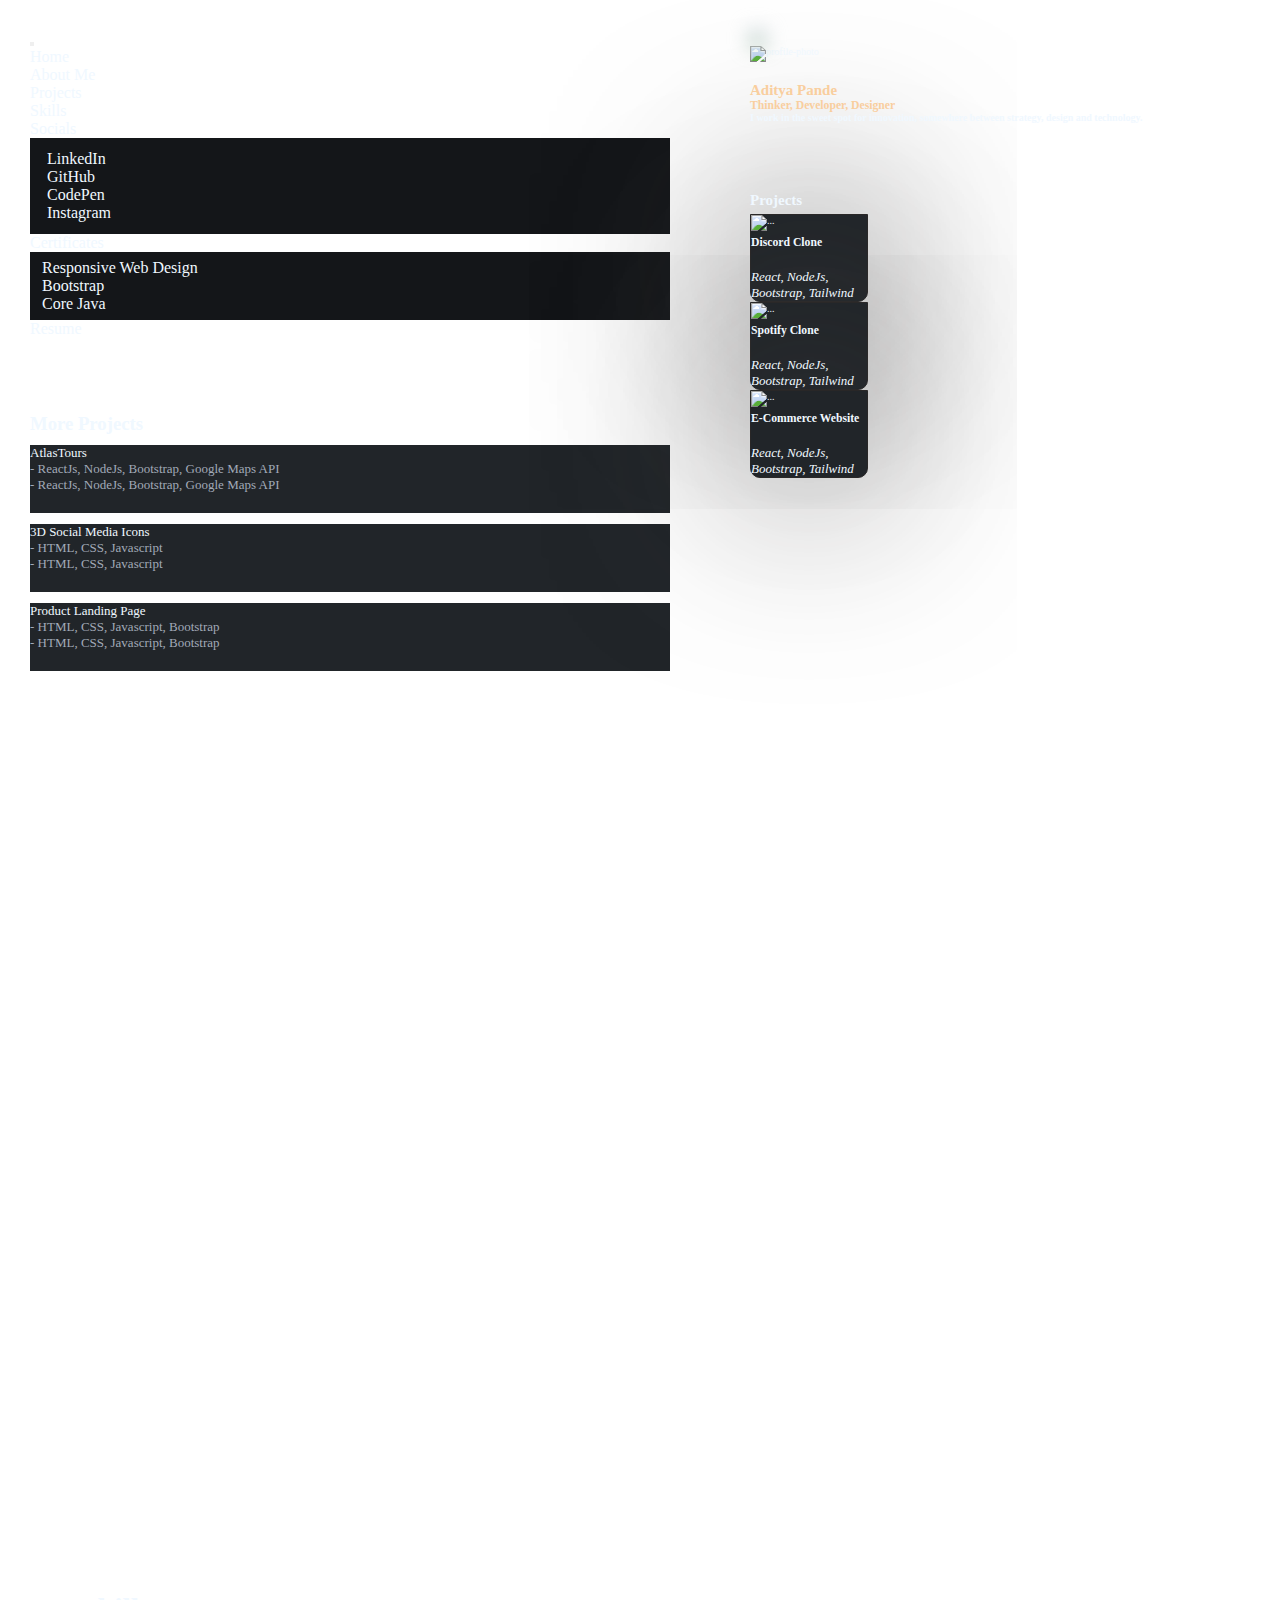
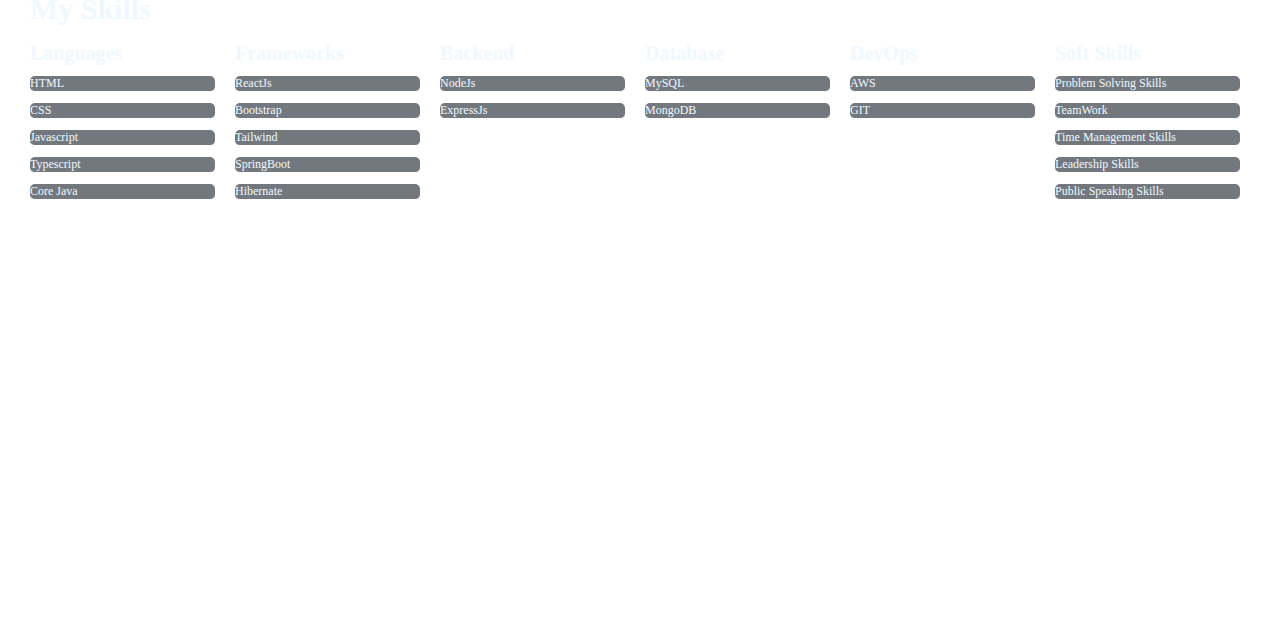
==== index.html @ 1786403a "Update index.html" ====
<!DOCTYPE html>
<html lang="en">

<head>
    <meta charset="UTF-8">
    <meta http-equiv="X-UA-Compatible" content="IE=edge">
    <meta name="viewport" content="width=device-width, initial-scale=1.0">
    <title>Portfolio</title>
    <link href="https://unpkg.com/aos@2.3.1/dist/aos.css" rel="stylesheet">
    <link rel="stylesheet" href="style.css">
    <link href="https://cdn.jsdelivr.net/npm/bootstrap@5.3.2/dist/css/bootstrap.min.css" rel="stylesheet" integrity="sha384-T3c6CoIi6uLrA9TneNEoa7RxnatzjcDSCmG1MXxSR1GAsXEV/Dwwykc2MPK8M2HN" crossorigin="anonymous">
</head>

<body class="bg-dark">

<div id="main">
    <div id="left-side">
        <!-- Navbar -->
        <div id="left_nav">
            <nav id="nav-a" class="navbar navbar-expand-lg">
                <div class="container-fluid">
                        <a class="navbar-brand" href="#"></a>
                        <button class="navbar-toggler" type="button" data-bs-toggle="collapse" data-bs-target="#navbarScroll" aria-controls="navbarScroll" aria-expanded="false" aria-label="Toggle navigation">
                         <span class="navbar-toggler-icon"></span>
                        </button>
                  <div class="collapse navbar-collapse" id="navbarScroll">
                    <ul class="navbar-nav me-auto my-2 my-lg-0 navbar-nav-scroll flex-column">
                      <li class="nav-item">
                        <a class="nav-link" href="#home">Home</a>
                      </li>
                      <li class="nav-item">
                        <a class="nav-link" href="#about">About Me</a>
                      </li>
                      <li class="nav-item">
                        <a class="nav-link" href="#projects">Projects</a>
                      </li>
                      <li class="nav-item">
                        <a class="nav-link" href="#skills">Skills</a>
                      </li>
                      <li class="nav-item dropdown">
                        <a class="nav-link dropdown-toggle" href="#" role="button" data-bs-toggle="dropdown" aria-expanded="false">
                          Socials
                        </a>
                        <ul id="social-drop" class="dropdown-menu">
                          <li><a class="dropdown-item" href="https://www.linkedin.com/in/aditya-pande-316b29217/" target="_blank">LinkedIn</a></li>
                          <li><a class="dropdown-item"  href="https://github.com/Aditya-Pande374" target="_blank">GitHub</a></li>
                          <li><a class="dropdown-item" href="https://codepen.io/Aqua-Marine-the-decoder" target="_blank">CodePen</a></li>
                          <li><a class="dropdown-item" href="https://www.instagram.com/adi_is_typing/" target="_blank">Instagram</a></li>
                        </ul>
                      </li>
                      
                      <li class="nav-item dropdown">
                        <a class="nav-link dropdown-toggle" href="#" role="button" data-bs-toggle="dropdown" aria-expanded="false">
                          Certificates
                        </a>
                        <ul id="cert-drop" class="dropdown-menu">
                          <li><a class="dropdown-item" href="https://www.freecodecamp.org/certification/AP_457/responsive-web-design" target="_blank">Responsive Web Design</a></li>
                          <li><a class="dropdown-item"  href="https://verify.mygreatlearning.com/JMJQQJYI" target="_blank">Bootstrap</a></li>
                          <li><a class="dropdown-item" href="https://verify.mygreatlearning.com/verify/XFFVHZIK" target="_blank">Core Java</a></li>
                        </ul>
                      </li>

                      <li class="nav-item">
                        <a class="nav-link" href="Resume.pdf" target="_blank">Resume</a>
                      </li>
                    </ul>
                  </div>
                </div>
              </nav>
        </div>

        <!-- Ongoing projects -->
        <div id="ongoing-pro">
            <h3>More Projects</h3>
            <ul style="margin-top: 10px;" class="list-group">
                <li class="list-group-item d-flex justify-content-between align-items-start">
                  <div class="ms-2 me-auto">
                    <a style="text-decoration: none;" href="https://github.com/Aditya-Pande374/AtlasTours" target="_blank">
                        <div class="fw-medium" >AtlasTours</div>
                        <div class="fw-lighter" style="color: #a2aab8;">- ReactJs, NodeJs, Bootstrap, Google Maps API</div>
                    </a>
                    <div class="fw-lighter" style="color: #a2aab8;">- ReactJs, NodeJs, Bootstrap, Google Maps API</div>
                  </div>
                </li>
                <li class="list-group-item d-flex justify-content-between align-items-start">
                  <div class="ms-2 me-auto">
                    <a style="text-decoration: none;" href="social-icons/social-icon.html" target="_blank">
                        <div class="fw-medium">3D Social Media Icons</div>
                        <div class="fw-lighter" style="color: #a2aab8;">- HTML, CSS, Javascript</div>
                    </a> 
                    <div class="fw-lighter" style="color: #a2aab8;">- HTML, CSS, Javascript</div> 
                  </div>
                </li>
                <li class="list-group-item d-flex justify-content-between align-items-start">
                  <div class="ms-2 me-auto">
                    <a style="text-decoration: none;" href="https://github.com/Aditya-Pande374/product_landing_page" target="_blank">
                        <div class="fw-medium">Product Landing Page</div>
                        <div class="fw-lighter" style="color: #a2aab8;">- HTML, CSS, Javascript, Bootstrap </div>
                    </a>
                    <div class="fw-lighter" style="color: #a2aab8;">- HTML, CSS, Javascript, Bootstrap </div>
                  </div>
                </li>
              </ul>
        </div>
    </div>

    <div id="right-side">
        <!-- Home -->
       <div id="home">
        <div id="carouselExampleCaptions" class="carousel slide">
            <div class="carousel-inner">
              <div id="cont-pro" class="carousel-item active">
                <img id="cover" src="images/cover.jpeg" class="d-block w-100" alt="...">
                <div id="content" class="carousel-caption d-none d-md-block">
                  <div id="profile">
                    <img id="profile-pic" class="rounded-circle" style="width: 15%; height: 15%;" src="./images/blank-profile-picture-973460_640.png" alt="profile-photo">
                  </div>
                  <h2  style="color: #f9ce9e;">Aditya Pande</h2>
                  <h3 style="color: #f9ce9e;" ><i style="color: #f9ce9e;" class="fa-solid fa-minus"></i> Thinker, Developer, Designer</h3>
                  <p>I work in the sweet spot for innovation, somewhere between strategy, design and technology.</p>
                </div>
              </div>
          </div>
        </div>
       </div>

       <!-- Projects -->
       <div id="projects">
           <div id="title">
               <h2>Projects</h2>
           </div> 
           <div id="project-list" class="row row-cols-1 row-cols-md-3 g-4">
               <div id="project-1" class="col">
                   <div class="card h-100">
                   <img src="images/discord-clone.jpg" class="card-img-top" alt="...">
                   <div class="card-body">
                       <h3 class="sos card-title"><a style="color: aliceblue; text-decoration: none;" href="https://github.com/Aditya-Pande374/Discord_Clone" target="_blank">Discord Clone</a></h3>                         
                   </div>
                   <div class="lbw card-footer">
                       <div>React, NodeJs, Bootstrap, Tailwind</div>
                   </div>
                   </div>
               </div>
               <div id="project-2" class="col">
                   <div class="card h-100">
                   <img src="images/spotify-clone.jpg" class="card-img-top" alt="...">
                   <div class="card-body">
                       <h3 class="sos card-title"><a style="color: aliceblue; text-decoration: none;" href="https://github.com/Aditya-Pande374/spotify_clone" target="_blank">Spotify Clone</a></h3>
                   </div>
                   <div class="lbw card-footer">
                       <div>React, NodeJs, Bootstrap, Tailwind</div>
                   </div>
                   </div>
               </div>
               <div id="project-3" class="col">
                   <div class="card h-100">
                   <img src="images/mike-petrucci-c9FQyqIECds-unsplash.jpg" class="card-img-top" alt="...">
                   <div class="card-body">
                       <h3 class="sos card-title">E-Commerce Website</h3>
                   </div>
                   <div class="lbw card-footer">
                       <div>React, NodeJs, Bootstrap, Tailwind</div>
                   </div>
                   </div>
               </div>
               <!-- <div id="project-4" class="col">
                   <div class="card h-100">
                   <img src="../stp_portfolio/images/atlasTours.jpg" class="card-img-top" alt="...">
                   <div class="card-body">
                       <h5 class="sos card-title">AtlasTours</h5>
                   </div>
                   <div class="lbw card-footer">
                       <small class="text-body-secondary">ReactJs, NodeJs, Bootstrap, Google Maps API</small>
                   </div>
                   </div>
               </div>
               <div id="project-5" class="col">
                   <div class="card h-100">
                   <img src="../stp_portfolio/images/alexander-shatov-mr4JG4SYOF8-unsplash.jpg" class="card-img-top" alt="...">
                   <div class="card-body">
                       <h5 class="sos card-title">3D Social Media Icons</h5>
                   </div>
                   <div class="lbw card-footer">
                       <small class="text-body-secondary">HTML, CSS, Javascript</small>
                   </div>
                   </div>
               </div>
               <div id="project-6" class="col">
                   <div class="card h-100">
                   <img src="../stp_portfolio/images/Sony-headphone.jpg" class="card-img-top" alt="...">
                   <div class="card-body">
                       <h5 class="sos card-title">Product-Landing Page</h5>
                   </div>
                   <div class="lbw card-footer">
                       <small class="text-body-secondary">HTML, CSS, Javascript, Bootstrap</small>
                   </div>
                   </div>
               </div> -->
               </div>
       </div>
    </div>
    
</div>

    <!-- About Me -->
    <section id="about" data-aos="fade-up" data-aos-duration="1000">
        <div class="top-left-border"></div>
        <header style="text-align: center;">
            <h3 style="font-size: 3rem; margin-bottom: 40px;">About Me</h3>
        </header>
        <div id="main">
            <!-- <div id="about-text">
                <h2>About Me</h2>
                <h5><i class="fa-solid fa-minus"></i> Thinker, Developer, Designer</h5>

                <p>I'am a frontend Developer. I can provide clean code and visually appealing designs.</p>

                <button type="button"><a href="#contact-me">Let's Talk!</a></button>
            </div> -->

            <div id="more-about">
                <div id="me" data-aos="fade-right" data-aos-duration="1000">
                    <h4><i class="fa-solid fa-minus"></i> Myself</h4>
                    <p>Hello! I'am <span>Aditya Pande</span> a self-taught <span>Frontend Developer</span>. I love the web and constantly devote my time in <span>learning about new technologies.</span>
                    <button style="border:none ;margin-top: 20px; padding: 10px; padding-left: 0; background-color: #212529;" type="button"><a style="text-decoration: none; color: aliceblue;" href="#contact-me">Let's Talk!</a></button>
                    </p>
                    
                </div>
                <div id="cert" data-aos="fade-right" data-aos-duration="1000">
                    <h4><i class="fa-solid fa-minus"></i> Certificates</h4>
                    <div>
                        <p>Here are my <span>certificates</span> which I've recieved after successfully completing some <span>independent courses.</span></p>
                        <ul>
                            <li><a href="https://www.freecodecamp.org/certification/AP_457/responsive-web-design" target="_blank">Responsive Web Design</a></li>
                            <li><a href="https://verify.mygreatlearning.com/verify/XFFVHZIK" target="_blank">OOPS in Java</a></li>
                            <li><a href="https://verify.mygreatlearning.com/JMJQQJYI" target="_blank">Bootstrap</a></li>
                            <li><a href="https://verify.mygreatlearning.com/verify/XFFVHZIK" target="_blank">Java</a></li>
                        </ul>
                    </div>
                </div>
            </div>
        </div>
        <div class="bottom-right-border"></div>
    </section>

    <!-- Skills -->
    <div id="skills">
        <!-- 
            Frontend:-
            1. Html
            2. Css
            3. Javascript
            4. Typescript
            5. React
            5. Bootstrap
            6. Tailwind

            Backend:-
            1. NodeJs
            2. ExpressJs

            Database:-
            1. MySQL
            2. MongoDb

            DevOps:-
            1. Git
            2. AWS
         -->
         <div id="tech-stack">
            <h2 style="font-size: 3rem;">My Skills</h2>
         <div id="skills-list">
            <div id="skill-1">
                <h5 class="caption">Languages</h5>
                <ul class="sl list-group list-group-flush">
                    <li class="list-group-item">HTML</li>
                    <li class="list-group-item">CSS</li>
                    <li class="list-group-item">Javascript</li>
                    <li class="list-group-item">Typescript</li>
                    <li class="list-group-item">Core Java</li>
                </ul>
            </div>
            <div id="skill-2">
                <h5 class="caption">Frameworks</h5>
                <ul class="sl list-group list-group-flush">
                    <li class="list-group-item">ReactJs</li>
                    <li class="list-group-item">Bootstrap</li>
                    <li class="list-group-item">Tailwind</li>
                    <li class="list-group-item">SpringBoot</li>
                    <li class="list-group-item">Hibernate</li>
                </ul>
            </div>
            <div id="skill-3">
                <h5 class="caption">Backend</h5>
                <ul class="sl list-group list-group-flush">
                    <li class="list-group-item">NodeJs</li>
                    <li class="list-group-item">ExpressJs</li>
                </ul>
            </div>
            <div id="skill-4">
                <h5 class="caption">Database</h5>
                <ul class="sl list-group list-group-flush">
                    <li class="list-group-item">MySQL</li>
                    <li class="list-group-item">MongoDB</li>
                </ul>
            </div>
            <div id="skill-5">
                <h5 class="caption">DevOps</h5>
                <ul class="sl list-group list-group-flush">
                    <li class="list-group-item">AWS</li>
                    <li class="list-group-item">GIT</li>
                </ul>
            </div>
            <div id="skill-6 soft-skills">
                   <h5 class="caption">Soft Skills</h5>
                   <ul class="sl list-group list-group-flush">
                       <li class="list-group-item">Problem Solving Skills</li>
                       <li class="list-group-item">TeamWork</li>
                       <li class="list-group-item">Time Management Skills</li>
                       <li class="list-group-item">Leadership Skills</li>
                       <li class="list-group-item">Public Speaking Skills</li>
                   </ul>
            </div>
            </div>
       </div>
    </div>
    
    <!-- Contact Me -->

    <div id="contact-me" data-aos="fade-up">
        <p>Connect With Me</p>
        <ul>
        <span><p style="font-size: 2rem; font-weight: 500;">Feel free to connect with me on:</p></span>
        <span>
            <li><a href="https://github.com/Aditya-Pande374" target="_blank"><i class="fa-brands fa-github"></i></a></li>
            <li><a href="https://codepen.io/your-work/" target="_blank"><i class="fa-brands fa-codepen"></i></a></li>
            <li><a href="https://www.linkedin.com/in/aditya-pande-316b29217?lipi=urn%3Ali%3Apage%3Ad_flagship3_profile_view_base_contact_details%3B9AGkzf7ISJOu3DP79dLJTA%3D%3D" target="_blank"><i class="fa-brands fa-linkedin"></i></a></li>
        </span>
        </ul>
        <br>
        <!-- <p style="font-size: 1.5rem; font-weight: 500;"> I love connecting with like-minded individuals who share a similar enthusiasm as mine. Let's build a network of collaboration and inspiration.</p> -->
        <p style="font-size: 2rem; font-weight: 500;">I'm always open to engaging in conversations, discussing new ideas, and exploring opportunities for collaboration. Let's connect and make something great together!</p>
    </div>
    
    <script src="https://kit.fontawesome.com/1ded41a042.js" crossorigin="anonymous"></script>
    <script src="https://kit.fontawesome.com/1ded41a042.js" crossorigin="anonymous"></script>
    <script src="https://unpkg.com/aos@2.3.1/dist/aos.js"></script>
    <script>
        AOS.init();
    </script>
    <script src="https://cdn.jsdelivr.net/npm/bootstrap@5.3.2/dist/js/bootstrap.bundle.min.js" integrity="sha384-C6RzsynM9kWDrMNeT87bh95OGNyZPhcTNXj1NW7RuBCsyN/o0jlpcV8Qyq46cDfL" crossorigin="anonymous"></script>
</body>
</html>
---- style.css ----
:root {
    --main-margin-top: 75px;
  }

* {
    /* box-sizing: border-box; */
    margin: 0;
    color: aliceblue;
    padding: 0;
    text-decoration: none;
    list-style: none;
}

html {
    scroll-behavior: smooth;
    font-size: 62.5%;
}

body {
    /* background-color: #14131A; */
    /* border: 2px solid red; */
    width: 100vw;
    overflow-x: hidden;
    padding-top: 30px;
}

/* Main */
#main{
    display: flex;
    /* padding: 0 10px; */
    /* justify-content: space-between; */
}

#left-side{
    /* background-color: #282632; */
    width: 50%;
    margin-right: 40px;
    /* padding-top: 40px; */
    padding-left: 30px;
    padding-right: 40px;
}

#right-side{
    padding-right: 30px;
}

/* NavBar */
#nav-a{
    
    font-size: medium;
    width: 100%;
    text-align: left;
}

#cert-drop{
    font-size: medium;
    padding: 7px;
    background-color: #141619;
}
#cert-drop a{
    color: aliceblue;
    margin: 5px;
}
#cert-drop a:hover{
    background-color: #282632;
    color: aliceblue;
}

#social-drop{
    font-size: medium;
    padding: 12px;
    background-color: #141619;
}
#social-drop a{
    padding: 5px;
    color: aliceblue;
}
#social-drop a:hover{
    background-color: #282632;
    color: aliceblue;
}

#nav-a a{
    color: aliceblue;
    transition: all 200ms ease-in-out;
}

#nav-a a:hover{
    color: aliceblue;
    scale: 1.1;
}

#ongoing-pro{
    width: 100%;
    /* border: 2px solid red; */
    font-size: medium;
    margin-top: var(--main-margin-top);
}

#ongoing-pro ul{
    /* background-color: #212529; */
    /* background-color: #282632; */
    border-radius: 0;
    /* border: 2px solid red; */
}

#ongoing-pro ul li{
    /* background-color: #282632; */
    background-color: #212529;
    font-size: small;
    margin-top: 10px;
    margin-bottom: 10px;
    padding-bottom: 20px;
    border: none;
    border-bottom: 1px solid white;
    color: aliceblue;
    /* border: 2px solid red; */
}

#ongoing-pro ul li:hover{
    border-bottom: 2px solid white;
}

/* Home */
#profile-pic{
    margin-bottom: 20px;
    transition: all 0.5s ease-in-out;
}

#profile-pic:hover{
    scale: 1.1;
}
#cover{
    filter: blur(10px);
}

#content h5, #content h6{
    font-weight: 700;
    color: #efcea9;
}

#content p{
    font-weight: 600;
}


/* About-Me */

#about {
    width: 100%;
    min-height: 800px;
    /* border: 2px solid red; */
    /* background-color: #101929; */
    margin: 100px 0;
    margin-bottom: 0;
    padding: 0 30px;    
    overflow: hidden;
}

#more-about {
    margin-top: 10px;
    padding: 0 40px;
    display: flex;
    gap: 10%;
}

#me,
#cert {
    padding: 20px;
    width: 50%;
}

#more-about h4 {
    font-size: 2.2rem;
}

#more-about p,
#cert ul {
    color: rgb(184, 178, 178);
    font-size: 2rem;
}

#me {
    display: flex;
    gap: 3rem;
}

#more-about p span {
    color: ghostwhite;
}

#me p {
    word-spacing: 4px;
}

#cert {
    display: flex;
    gap: 3rem;
}

#me h4,
#cert h4 {
    white-space: nowrap;
}

#cert ul {
    margin-top: 50px;
    padding-left: 0;
    margin-left: 0;
}

#cert li {
    margin-bottom: 6px;
}

#cert li a {
    padding-left: 0;
    margin-left: 0;
    transition: .4s;
    font-size: 1.8rem;
    color: aliceblue;
}

#cert a:hover {
    color: rgb(254, 145, 145);
}

.top-left-border {
    width: 100px;
    border-top: 10px solid aliceblue;
    border-left: 10px solid aliceblue;
    height: 100px;
}

.bottom-right-border {
    width: 100px;
    height: 100px;
    border-bottom: 10px solid aliceblue;
    border-right: 10px solid aliceblue;
    position: absolute;
    right: 30px;
    top: 600px;
    /* bottom: 0; */
}



/* projects */
#projects{
    margin-top: 69px;
}

#project-list{
    margin-top: 5px;
}

#project-list .col{
    /* border: 2px solid red; */
    transition: all 500ms ease-in-out;
    width: 30%;
}

#project-list .col:hover{
    scale: 1.04;
    margin: 15px;
}

#project-list .card-body{
    background-color: #212529;
}

#project-list .sos{
    color: aliceblue;
    margin-top: 5px;
    margin-bottom: 20px;
    font-weight: 600;
}

#project-list .card{
    border: 1px solid rgb(41, 39, 39);
    border-radius: 0px 0px 10px 10px;
    box-shadow: 0px 0px 200px rgb(67, 66, 66);
    background-color: #212529;
}
#project-list .lbw{
    background-color: #212529;
    font-style: italic;
    font-size: 1.3rem;
    border-radius: 0px 0px 10px 10px;
}

/* Skills */
#skills{
    margin-top: 10px;
    margin-bottom: 50px;
    padding-left: 30px;
    padding-right: 10px;
}



#skills-list{
    margin-top: 10px;
    padding-right: 10px;
    display: flex;
}

.caption{
    margin-top: 6px;
    margin-bottom: 11px;
    font-size: 2rem;
}

#skills-list div{
    width: 35%;
}

#skills-list .sl, #soft-skills .sl{
    margin-top: 10px;
    margin-right: 20px;
    border-radius: 10px;
}

#skills-list .sl li, #soft-skills .sl li{
    color: aliceblue;
    background-color: #73787F;
    text-align: left;
    border: none;
    border-bottom: 1px solid white;
    border-radius: 5px;
    font-size: larger;
    margin-bottom: 11px;
}

#skills-list .sl li:hover, #soft-skills .sl li:hover{
    color: aliceblue;
    border-bottom: 2px solid white;
}

#ss-resume{
    margin-top: 35px;
}


/* Contact Section */

#contact-me {
    width: 100%;
    padding: 30px;
    /* background-color: #191919; */
    text-align: left;
    font-size: 2rem;
}

#contact-me p {
    font-size: 3rem;
    font-weight: bold;
    margin-bottom: 25px;
}

#contact-me ul {
    display: flex;
    padding-left: 0;
    /* justify-content: center; */
    gap: 1rem;
}

#contact-me ul span li a i:hover{
    color: rgb(254, 145, 145);
}

@media screen and (max-width:900px) {

    body {
        padding: 20px;
    }
    #home{
        display: none;
    }

    .container {
        display: flex;
        flex-direction: column;
        row-gap: 3rem;
    }
    
    .top-left-border, .bottom-right-border{
        display: none;
    }

    #about{
        margin-top: 100px;
        margin-bottom: 100px;
        font-size: medium;
    }

    #more-about {
        display: flex;
        flex-direction: column;
        /* justify-content: center;
        align-items: center; */
    }
    #more-about h4,
    #more-about p {
        font-size: 2rem;
    }
    #me,
    #cert {
        display: flex;
        flex-direction: column;
    }
    .box {
        display: flex;
        flex-direction: column;
    }
}


/* Default styles for larger screens */

/* Add styles here for larger screens */

@media (max-width: 991.98px) {
    /* Styles for medium-sized screens (e.g., tablets) */
  
    #main {
      flex-direction: column-reverse;
    }
  
    #left-side {
      width: 100%;
      margin-right: 0;
      padding-left: 20px;
      padding-right: 20px;
    }
  
    #right-side {
      padding-right: 20px;
    }
  
    #ongoing-pro {
      margin-top: 20px;
    }
  }
  
  @media (max-width: 767.98px) {
    /* Styles for smaller screens (e.g., phones) */
  
    #left-side {
      padding-left: 10px;
      padding-right: 10px;
    }
  
    #right-side {
      padding-right: 10px;
    }
  
    #nav-a {
      font-size: small;
    }
  
    #ongoing-pro h3 {
      font-size: medium;
    }
  
    #project-list .col {
      width: 100%;
      margin-bottom: 20px;
    }
  
    #project-list .lbw {
      font-size: 1rem;
    }
    
    #skills-list{
        display: flex;
        flex-wrap: wrap;
    }

    #skills-list div {
      width: 100%;
    }
  
    #ss-resume {
      margin-top: 20px;
    }
  }
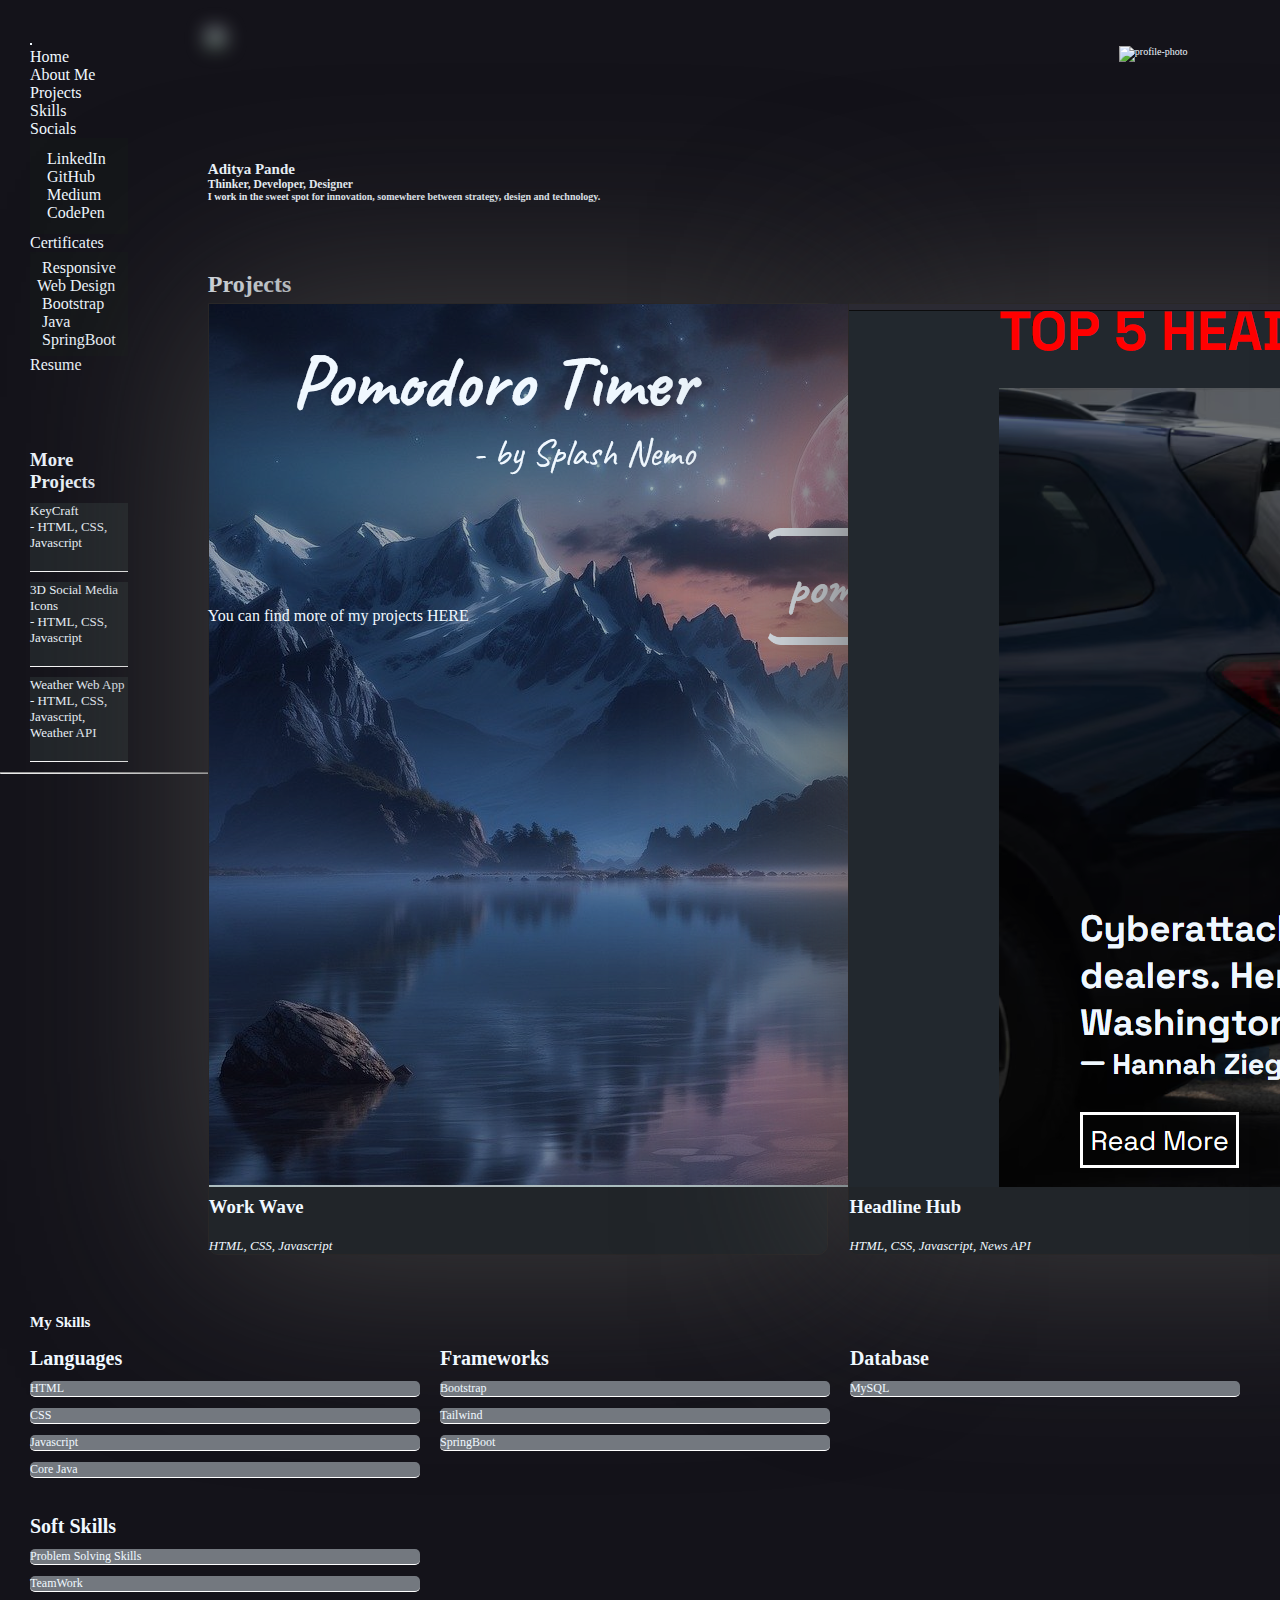
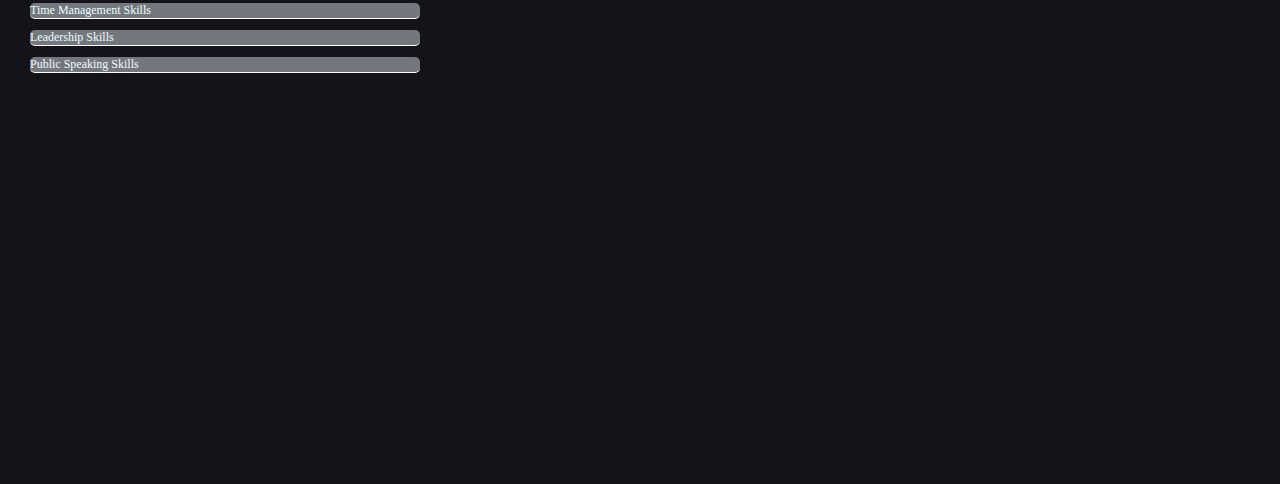
==== commit 118f957f: "Updated an dModified everything" ====
--- a/index.html
+++ b/index.html
@@ -8,346 +8,332 @@
     <title>Portfolio</title>
     <link href="https://unpkg.com/aos@2.3.1/dist/aos.css" rel="stylesheet">
     <link rel="stylesheet" href="style.css">
-    <link href="https://cdn.jsdelivr.net/npm/bootstrap@5.3.2/dist/css/bootstrap.min.css" rel="stylesheet" integrity="sha384-T3c6CoIi6uLrA9TneNEoa7RxnatzjcDSCmG1MXxSR1GAsXEV/Dwwykc2MPK8M2HN" crossorigin="anonymous">
+    <link href="https://cdn.jsdelivr.net/npm/bootstrap@5.3.2/dist/css/bootstrap.min.css" rel="stylesheet"
+        integrity="sha384-T3c6CoIi6uLrA9TneNEoa7RxnatzjcDSCmG1MXxSR1GAsXEV/Dwwykc2MPK8M2HN" crossorigin="anonymous">
 </head>
 
 <body class="bg-dark">
 
-<div id="main">
-    <div id="left-side">
-        <!-- Navbar -->
-        <div id="left_nav">
-            <nav id="nav-a" class="navbar navbar-expand-lg">
-                <div class="container-fluid">
+    <div id="main">
+        <div id="left-side">
+            <!-- Navbar -->
+            <div id="left_nav">
+                <nav id="nav-a" class="navbar navbar-expand-lg">
+                    <div class="container-fluid">
                         <a class="navbar-brand" href="#"></a>
-                        <button class="navbar-toggler" type="button" data-bs-toggle="collapse" data-bs-target="#navbarScroll" aria-controls="navbarScroll" aria-expanded="false" aria-label="Toggle navigation">
-                         <span class="navbar-toggler-icon"></span>
+                        <button class="navbar-toggler" type="button" data-bs-toggle="collapse" data-bs-target="#navbarScroll" aria-controls="navbarScroll" aria-expanded="true" aria-label="Toggle navigation">
+                            <span class="navbar-toggler-icon"></span>
                         </button>
-                  <div class="collapse navbar-collapse" id="navbarScroll">
-                    <ul class="navbar-nav me-auto my-2 my-lg-0 navbar-nav-scroll flex-column">
-                      <li class="nav-item">
-                        <a class="nav-link" href="#home">Home</a>
-                      </li>
-                      <li class="nav-item">
-                        <a class="nav-link" href="#about">About Me</a>
-                      </li>
-                      <li class="nav-item">
-                        <a class="nav-link" href="#projects">Projects</a>
-                      </li>
-                      <li class="nav-item">
-                        <a class="nav-link" href="#skills">Skills</a>
-                      </li>
-                      <li class="nav-item dropdown">
-                        <a class="nav-link dropdown-toggle" href="#" role="button" data-bs-toggle="dropdown" aria-expanded="false">
-                          Socials
-                        </a>
-                        <ul id="social-drop" class="dropdown-menu">
-                          <li><a class="dropdown-item" href="https://www.linkedin.com/in/aditya-pande-316b29217/" target="_blank">LinkedIn</a></li>
-                          <li><a class="dropdown-item"  href="https://github.com/Aditya-Pande374" target="_blank">GitHub</a></li>
-                          <li><a class="dropdown-item" href="https://codepen.io/Aqua-Marine-the-decoder" target="_blank">CodePen</a></li>
-                          <li><a class="dropdown-item" href="https://www.instagram.com/adi_is_typing/" target="_blank">Instagram</a></li>
-                        </ul>
-                      </li>
-                      
-                      <li class="nav-item dropdown">
-                        <a class="nav-link dropdown-toggle" href="#" role="button" data-bs-toggle="dropdown" aria-expanded="false">
-                          Certificates
-                        </a>
-                        <ul id="cert-drop" class="dropdown-menu">
-                          <li><a class="dropdown-item" href="https://www.freecodecamp.org/certification/AP_457/responsive-web-design" target="_blank">Responsive Web Design</a></li>
-                          <li><a class="dropdown-item"  href="https://verify.mygreatlearning.com/JMJQQJYI" target="_blank">Bootstrap</a></li>
-                          <li><a class="dropdown-item" href="https://verify.mygreatlearning.com/verify/XFFVHZIK" target="_blank">Core Java</a></li>
-                        </ul>
-                      </li>
-
-                      <li class="nav-item">
-                        <a class="nav-link" href="Resume.pdf" target="_blank">Resume</a>
-                      </li>
-                    </ul>
-                  </div>
-                </div>
-              </nav>
-        </div>
-
-        <!-- Ongoing projects -->
-        <div id="ongoing-pro">
-            <h3>More Projects</h3>
-            <ul style="margin-top: 10px;" class="list-group">
-                <li class="list-group-item d-flex justify-content-between align-items-start">
-                  <div class="ms-2 me-auto">
-                    <a style="text-decoration: none;" href="https://github.com/Aditya-Pande374/AtlasTours" target="_blank">
-                        <div class="fw-medium" >AtlasTours</div>
-                        <div class="fw-lighter" style="color: #a2aab8;">- ReactJs, NodeJs, Bootstrap, Google Maps API</div>
-                    </a>
-                    <div class="fw-lighter" style="color: #a2aab8;">- ReactJs, NodeJs, Bootstrap, Google Maps API</div>
-                  </div>
-                </li>
-                <li class="list-group-item d-flex justify-content-between align-items-start">
-                  <div class="ms-2 me-auto">
-                    <a style="text-decoration: none;" href="social-icons/social-icon.html" target="_blank">
-                        <div class="fw-medium">3D Social Media Icons</div>
-                        <div class="fw-lighter" style="color: #a2aab8;">- HTML, CSS, Javascript</div>
-                    </a> 
-                    <div class="fw-lighter" style="color: #a2aab8;">- HTML, CSS, Javascript</div> 
-                  </div>
-                </li>
-                <li class="list-group-item d-flex justify-content-between align-items-start">
-                  <div class="ms-2 me-auto">
-                    <a style="text-decoration: none;" href="https://github.com/Aditya-Pande374/product_landing_page" target="_blank">
-                        <div class="fw-medium">Product Landing Page</div>
-                        <div class="fw-lighter" style="color: #a2aab8;">- HTML, CSS, Javascript, Bootstrap </div>
-                    </a>
-                    <div class="fw-lighter" style="color: #a2aab8;">- HTML, CSS, Javascript, Bootstrap </div>
-                  </div>
-                </li>
-              </ul>
-        </div>
+                        <div class="collapse navbar-collapse" id="navbarScroll">
+                            <ul class="navbar-nav me-auto my-2 my-lg-0 navbar-nav-scroll flex-column">
+                                <li class="nav-item">
+                                    <a class="nav-link" href="#home">Home</a>
+                                </li>
+                                <li class="nav-item">
+                                    <a class="nav-link" href="#about">About Me</a>
+                                </li>
+                                <li class="nav-item">
+                                    <a class="nav-link" href="#projects">Projects</a>
+                                </li>
+                                <li class="nav-item">
+                                    <a class="nav-link" href="#skills">Skills</a>
+                                </li>
+                                <li class="nav-item dropdown">
+                                    <a class="nav-link dropdown-toggle" href="#" role="button" data-bs-toggle="dropdown"
+                                        aria-expanded="false">
+                                        Socials
+                                    </a>
+                                    <ul id="social-drop" class="dropdown-menu">
+                                        <li><a class="dropdown-item"
+                                                href="https://www.linkedin.com/in/aditya-pande-316b29217/"
+                                                target="_blank">LinkedIn</a></li>
+                                        <li><a class="dropdown-item" href="https://github.com/Splash-Nemo"
+                                                target="_blank">GitHub</a></li>
+                                        <li><a class="dropdown-item" href="https://medium.com/@ap457writes"
+                                                target="_blank">Medium</a></li>
+                                        <li><a class="dropdown-item" href="https://codepen.io/Aqua-Marine-the-decoder"
+                                                target="_blank">CodePen</a></li>
+                                    </ul>
+                                </li>
+
+                                <li class="nav-item dropdown">
+                                    <a class="nav-link dropdown-toggle" href="#" role="button" data-bs-toggle="dropdown"
+                                        aria-expanded="false">
+                                        Certificates
+                                    </a>
+                                    <ul id="cert-drop" class="dropdown-menu">
+                                        <li><a class="dropdown-item"
+                                                href="https://www.freecodecamp.org/certification/AP_457/responsive-web-design"
+                                                target="_blank">Responsive Web Design</a></li>
+                                        <li><a class="dropdown-item" href="https://verify.mygreatlearning.com/JMJQQJYI"
+                                                target="_blank">Bootstrap</a></li>
+                                        <li><a class="dropdown-item"
+                                                href="https://drive.google.com/file/d/1HIvAJNhMYmhRm65611eLgIgfFGWFX-PO/view?pli=1"
+                                                target="_blank">Java</a></li>
+                                        <li><a class="dropdown-item"
+                                                href="https://drive.google.com/file/d/1M6LehtuZIXJDGujMT8gv1s8jzr4tPUEA/view"
+                                                target="_blank">SpringBoot</a></li>
+                                    </ul>
+                                </li>
+
+                                <li class="nav-item">
+                                    <a class="nav-link" href="./Resume__updated-2.pdf" target="_blank">Resume</a>
+                                </li>
+                            </ul>
+                        </div>
+                    </div>
+                </nav>
+            </div>
+
+            <!-- Ongoing projects -->
+            <div id="ongoing-pro">
+                <h3>More Projects</h3>
+                <ul class="list-group">
+                    <li class="list-group-item d-flex justify-content-between align-items-start">
+                        <div class="ms-2 me-auto">
+                            <a href="https://splash-nemo.github.io/online-piano/"
+                                target="_blank">
+                                <div class="fw-medium">KeyCraft</div>
+                            </a>
+                            <div class="fw-lighter">- HTML, CSS,
+                                Javascript</div>
+                        </div>
+                    </li>
+                    <li class="list-group-item d-flex justify-content-between align-items-start">
+                        <div class="ms-2 me-auto">
+                            <a href="social-icons/social-icons.html" target="_blank">
+                                <div class="fw-medium">3D Social Media Icons</div>
+                            </a>
+                            <div class="fw-lighter">- HTML, CSS, Javascript</div>
+                        </div>
+                    </li>
+                    <li class="list-group-item d-flex justify-content-between align-items-start">
+                        <div class="ms-2 me-auto">
+                            <a href="https://splash-nemo.github.io/Weather-App/"
+                                target="_blank">
+                                <div class="fw-medium">Weather Web App</div>
+                            </a>
+                            <div class="fw-lighter">- HTML, CSS, Javascript, Weather API</div>
+                        </div>
+                    </li>
+                </ul>
+            </div>
+        </div>
+
+        <div id="right-side">
+            <!-- Home -->
+            <div id="home">
+                <div id="carouselExampleCaptions" class="carousel slide">
+                    <div class="carousel-inner">
+                        <div id="cont-pro" class="carousel-item active">
+                            <img id="cover" src="images/cover.jpeg" class="d-block w-100" alt="...">
+                            <div id="content" class="carousel-caption d-none d-md-block">
+                                <div id="profile">
+                                    <img id="profile-pic" class="rounded-circle"
+                                        src="./images/blank-profile-picture-973460_640.png" alt="profile-photo">
+                                </div>
+                                <h2>Aditya Pande</h2>
+                                <h3><i class="fa-solid fa-minus"></i>
+                                    Thinker, Developer, Designer</h3>
+                                <p>I work in the sweet spot for innovation, somewhere between strategy, design and
+                                    technology.</p>
+                            </div>
+                        </div>
+                    </div>
+                </div>
+            </div>
+
+            <!-- Projects -->
+            <div id="projects">
+                <div id="title">
+                    <h2>Projects</h2>
+                </div>
+                <div id="project-list" class="row row-cols-1 row-cols-md-3 g-4">
+
+                    <div id="project-1" class="col">
+                        <div class="card h-100">
+                            <img src="./Projects-ss/pomo-img.png" class="card-img-top h-100" alt="...">
+                            <div class="card-body">
+                                <h3 class="sos card-title"><a
+                                        href="https://splash-nemo.github.io/pomodoro-timer/" target="_blank">Work
+                                        Wave</a></h3>
+                            </div>
+                            <div class="lbw card-footer">
+                                <div>HTML, CSS, Javascript</div>
+                            </div>
+                        </div>
+                    </div>
+                    <div id="project-2" class="col">
+                        <div class="card h-100">
+                            <img src="./Projects-ss/Headline-Hub.png" class="card-img-top h-100" alt="...">
+                            <div class="card-body">
+                                <h3 class="sos card-title"><a
+                                        href="https://github.com/Splash-Nemo/news-app" target="_blank">Headline Hub</a>
+                                </h3>
+                            </div>
+                            <div class="lbw card-footer">
+                                <div>HTML, CSS, Javascript, News API</div>
+                            </div>
+                        </div>
+                    </div>
+                    <div id="project-3" class="col">
+                        <div class="card h-100">
+                            <img src="./Projects-ss/Sturdy-doodle.png" class="card-img-top h-100" alt="...">
+                            <div class="card-body">
+                                <h3 class="sos card-title"><a
+                                        href="https://github.com/Splash-Nemo/sturdy-doodle" target="_blank">Sturdy
+                                        Doodle</a></h3>
+                            </div>
+                            <div class="lbw card-footer">
+                                <div>HTML, HTML - Canvas, CSS, Javascript</div>
+                            </div>
+                        </div>
+                    </div>
+
+                </div>
+
+                <div class="text">You can find more of my projects <a
+                        href="https://github.com/Splash-Nemo?tab=repositories" target="_blank"
+                        >HERE</a></div>
+            </div>
+        </div>
+
     </div>
 
-    <div id="right-side">
-        <!-- Home -->
-       <div id="home">
-        <div id="carouselExampleCaptions" class="carousel slide">
-            <div class="carousel-inner">
-              <div id="cont-pro" class="carousel-item active">
-                <img id="cover" src="images/cover.jpeg" class="d-block w-100" alt="...">
-                <div id="content" class="carousel-caption d-none d-md-block">
-                  <div id="profile">
-                    <img id="profile-pic" class="rounded-circle" style="width: 15%; height: 15%;" src="./images/blank-profile-picture-973460_640.png" alt="profile-photo">
-                  </div>
-                  <h2  style="color: #f9ce9e;">Aditya Pande</h2>
-                  <h3 style="color: #f9ce9e;" ><i style="color: #f9ce9e;" class="fa-solid fa-minus"></i> Thinker, Developer, Designer</h3>
-                  <p>I work in the sweet spot for innovation, somewhere between strategy, design and technology.</p>
-                </div>
-              </div>
-          </div>
-        </div>
-       </div>
-
-       <!-- Projects -->
-       <div id="projects">
-           <div id="title">
-               <h2>Projects</h2>
-           </div> 
-           <div id="project-list" class="row row-cols-1 row-cols-md-3 g-4">
-               <div id="project-1" class="col">
-                   <div class="card h-100">
-                   <img src="images/discord-clone.jpg" class="card-img-top" alt="...">
-                   <div class="card-body">
-                       <h3 class="sos card-title"><a style="color: aliceblue; text-decoration: none;" href="https://github.com/Aditya-Pande374/Discord_Clone" target="_blank">Discord Clone</a></h3>                         
-                   </div>
-                   <div class="lbw card-footer">
-                       <div>React, NodeJs, Bootstrap, Tailwind</div>
-                   </div>
-                   </div>
-               </div>
-               <div id="project-2" class="col">
-                   <div class="card h-100">
-                   <img src="images/spotify-clone.jpg" class="card-img-top" alt="...">
-                   <div class="card-body">
-                       <h3 class="sos card-title"><a style="color: aliceblue; text-decoration: none;" href="https://github.com/Aditya-Pande374/spotify_clone" target="_blank">Spotify Clone</a></h3>
-                   </div>
-                   <div class="lbw card-footer">
-                       <div>React, NodeJs, Bootstrap, Tailwind</div>
-                   </div>
-                   </div>
-               </div>
-               <div id="project-3" class="col">
-                   <div class="card h-100">
-                   <img src="images/mike-petrucci-c9FQyqIECds-unsplash.jpg" class="card-img-top" alt="...">
-                   <div class="card-body">
-                       <h3 class="sos card-title">E-Commerce Website</h3>
-                   </div>
-                   <div class="lbw card-footer">
-                       <div>React, NodeJs, Bootstrap, Tailwind</div>
-                   </div>
-                   </div>
-               </div>
-               <!-- <div id="project-4" class="col">
-                   <div class="card h-100">
-                   <img src="../stp_portfolio/images/atlasTours.jpg" class="card-img-top" alt="...">
-                   <div class="card-body">
-                       <h5 class="sos card-title">AtlasTours</h5>
-                   </div>
-                   <div class="lbw card-footer">
-                       <small class="text-body-secondary">ReactJs, NodeJs, Bootstrap, Google Maps API</small>
-                   </div>
-                   </div>
-               </div>
-               <div id="project-5" class="col">
-                   <div class="card h-100">
-                   <img src="../stp_portfolio/images/alexander-shatov-mr4JG4SYOF8-unsplash.jpg" class="card-img-top" alt="...">
-                   <div class="card-body">
-                       <h5 class="sos card-title">3D Social Media Icons</h5>
-                   </div>
-                   <div class="lbw card-footer">
-                       <small class="text-body-secondary">HTML, CSS, Javascript</small>
-                   </div>
-                   </div>
-               </div>
-               <div id="project-6" class="col">
-                   <div class="card h-100">
-                   <img src="../stp_portfolio/images/Sony-headphone.jpg" class="card-img-top" alt="...">
-                   <div class="card-body">
-                       <h5 class="sos card-title">Product-Landing Page</h5>
-                   </div>
-                   <div class="lbw card-footer">
-                       <small class="text-body-secondary">HTML, CSS, Javascript, Bootstrap</small>
-                   </div>
-                   </div>
-               </div> -->
-               </div>
-       </div>
-    </div>
-    
-</div>
-
     <!-- About Me -->
+     <hr>
     <section id="about" data-aos="fade-up" data-aos-duration="1000">
-        <div class="top-left-border"></div>
-        <header style="text-align: center;">
-            <h3 style="font-size: 3rem; margin-bottom: 40px;">About Me</h3>
+        <!-- <div class="top-left-border"></div> -->
+        <!-- <div class="bottom-right-border"></div> -->
+
+        <header>
+            <h3>About Me</h3>
         </header>
         <div id="main">
-            <!-- <div id="about-text">
-                <h2>About Me</h2>
-                <h5><i class="fa-solid fa-minus"></i> Thinker, Developer, Designer</h5>
-
-                <p>I'am a frontend Developer. I can provide clean code and visually appealing designs.</p>
-
-                <button type="button"><a href="#contact-me">Let's Talk!</a></button>
-            </div> -->
 
             <div id="more-about">
                 <div id="me" data-aos="fade-right" data-aos-duration="1000">
                     <h4><i class="fa-solid fa-minus"></i> Myself</h4>
-                    <p>Hello! I'am <span>Aditya Pande</span> a self-taught <span>Frontend Developer</span>. I love the web and constantly devote my time in <span>learning about new technologies.</span>
-                    <button style="border:none ;margin-top: 20px; padding: 10px; padding-left: 0; background-color: #212529;" type="button"><a style="text-decoration: none; color: aliceblue;" href="#contact-me">Let's Talk!</a></button>
+                    <p>Hello! I'am <span>Aditya Pande</span> a self-taught <span>Frontend Developer</span>. I love the
+                        web and constantly devote my time in <span>learning about new technologies.</span>
+                        <button type="button"><a href="#contact-me">Let's Talk!</a></button>
                     </p>
-                    
+
                 </div>
                 <div id="cert" data-aos="fade-right" data-aos-duration="1000">
                     <h4><i class="fa-solid fa-minus"></i> Certificates</h4>
                     <div>
-                        <p>Here are my <span>certificates</span> which I've recieved after successfully completing some <span>independent courses.</span></p>
+                        <p>Here are my <span>certificates</span> which I've recieved after successfully completing some
+                            <span>independent courses.</span></p>
                         <ul>
-                            <li><a href="https://www.freecodecamp.org/certification/AP_457/responsive-web-design" target="_blank">Responsive Web Design</a></li>
-                            <li><a href="https://verify.mygreatlearning.com/verify/XFFVHZIK" target="_blank">OOPS in Java</a></li>
+                            <li><a href="https://www.freecodecamp.org/certification/AP_457/responsive-web-design"
+                                    target="_blank">Responsive Web Design</a></li>
                             <li><a href="https://verify.mygreatlearning.com/JMJQQJYI" target="_blank">Bootstrap</a></li>
-                            <li><a href="https://verify.mygreatlearning.com/verify/XFFVHZIK" target="_blank">Java</a></li>
+                            <li><a href="https://drive.google.com/file/d/1HIvAJNhMYmhRm65611eLgIgfFGWFX-PO/view?pli=1"
+                                    target="_blank">Java</a></li>
+                            <li><a href="https://drive.google.com/file/d/1M6LehtuZIXJDGujMT8gv1s8jzr4tPUEA/view"
+                                    target="_blank">SpringBoot</a></li>
+
                         </ul>
                     </div>
                 </div>
             </div>
         </div>
-        <div class="bottom-right-border"></div>
     </section>
 
     <!-- Skills -->
     <div id="skills">
-        <!-- 
-            Frontend:-
-            1. Html
-            2. Css
-            3. Javascript
-            4. Typescript
-            5. React
-            5. Bootstrap
-            6. Tailwind
-
-            Backend:-
-            1. NodeJs
-            2. ExpressJs
-
-            Database:-
-            1. MySQL
-            2. MongoDb
-
-            DevOps:-
-            1. Git
-            2. AWS
-         -->
-         <div id="tech-stack">
-            <h2 style="font-size: 3rem;">My Skills</h2>
-         <div id="skills-list">
-            <div id="skill-1">
-                <h5 class="caption">Languages</h5>
-                <ul class="sl list-group list-group-flush">
-                    <li class="list-group-item">HTML</li>
-                    <li class="list-group-item">CSS</li>
-                    <li class="list-group-item">Javascript</li>
-                    <li class="list-group-item">Typescript</li>
-                    <li class="list-group-item">Core Java</li>
-                </ul>
-            </div>
-            <div id="skill-2">
-                <h5 class="caption">Frameworks</h5>
-                <ul class="sl list-group list-group-flush">
-                    <li class="list-group-item">ReactJs</li>
-                    <li class="list-group-item">Bootstrap</li>
-                    <li class="list-group-item">Tailwind</li>
-                    <li class="list-group-item">SpringBoot</li>
-                    <li class="list-group-item">Hibernate</li>
-                </ul>
-            </div>
-            <div id="skill-3">
+        <div id="tech-stack">
+            <h2 >My Skills</h2>
+            <div id="skills-list">
+                <div id="skill-1">
+                    <h5 class="caption">Languages</h5>
+                    <ul class="sl list-group list-group-flush">
+                        <li class="list-group-item">HTML</li>
+                        <li class="list-group-item">CSS</li>
+                        <li class="list-group-item">Javascript</li>
+                        <!-- <li class="list-group-item">Typescript</li> -->
+                        <li class="list-group-item">Core Java</li>
+                    </ul>
+                </div>
+                <div id="skill-2">
+                    <h5 class="caption">Frameworks</h5>
+                    <ul class="sl list-group list-group-flush">
+                        <!-- <li class="list-group-item">ReactJs</li> -->
+                        <li class="list-group-item">Bootstrap</li>
+                        <li class="list-group-item">Tailwind</li>
+                        <li class="list-group-item">SpringBoot</li>
+                        <!-- <li class="list-group-item">Hibernate</li> -->
+                    </ul>
+                </div>
+                <!-- <div id="skill-3">
                 <h5 class="caption">Backend</h5>
                 <ul class="sl list-group list-group-flush">
                     <li class="list-group-item">NodeJs</li>
                     <li class="list-group-item">ExpressJs</li>
                 </ul>
-            </div>
-            <div id="skill-4">
-                <h5 class="caption">Database</h5>
-                <ul class="sl list-group list-group-flush">
-                    <li class="list-group-item">MySQL</li>
-                    <li class="list-group-item">MongoDB</li>
-                </ul>
-            </div>
-            <div id="skill-5">
+            </div> -->
+                <div id="skill-4">
+                    <h5 class="caption">Database</h5>
+                    <ul class="sl list-group list-group-flush">
+                        <li class="list-group-item">MySQL</li>
+                        <!-- <li class="list-group-item">MongoDB</li> -->
+                    </ul>
+                </div>
+                <!-- <div id="skill-5">
                 <h5 class="caption">DevOps</h5>
                 <ul class="sl list-group list-group-flush">
                     <li class="list-group-item">AWS</li>
                     <li class="list-group-item">GIT</li>
                 </ul>
-            </div>
-            <div id="skill-6 soft-skills">
-                   <h5 class="caption">Soft Skills</h5>
-                   <ul class="sl list-group list-group-flush">
-                       <li class="list-group-item">Problem Solving Skills</li>
-                       <li class="list-group-item">TeamWork</li>
-                       <li class="list-group-item">Time Management Skills</li>
-                       <li class="list-group-item">Leadership Skills</li>
-                       <li class="list-group-item">Public Speaking Skills</li>
-                   </ul>
-            </div>
-            </div>
-       </div>
+            </div> -->
+                <div id="skill-6 soft-skills">
+                    <h5 class="caption">Soft Skills</h5>
+                    <ul class="sl list-group list-group-flush">
+                        <li class="list-group-item">Problem Solving Skills</li>
+                        <li class="list-group-item">TeamWork</li>
+                        <li class="list-group-item">Time Management Skills</li>
+                        <li class="list-group-item">Leadership Skills</li>
+                        <li class="list-group-item">Public Speaking Skills</li>
+                    </ul>
+                </div>
+            </div>
+        </div>
     </div>
-    
+
     <!-- Contact Me -->
 
     <div id="contact-me" data-aos="fade-up">
         <p>Connect With Me</p>
-        <ul>
-        <span><p style="font-size: 2rem; font-weight: 500;">Feel free to connect with me on:</p></span>
-        <span>
-            <li><a href="https://github.com/Aditya-Pande374" target="_blank"><i class="fa-brands fa-github"></i></a></li>
-            <li><a href="https://codepen.io/your-work/" target="_blank"><i class="fa-brands fa-codepen"></i></a></li>
-            <li><a href="https://www.linkedin.com/in/aditya-pande-316b29217?lipi=urn%3Ali%3Apage%3Ad_flagship3_profile_view_base_contact_details%3B9AGkzf7ISJOu3DP79dLJTA%3D%3D" target="_blank"><i class="fa-brands fa-linkedin"></i></a></li>
-        </span>
-        </ul>
+        <div>
+            <span>
+                <p>Feel free to connect with me on:</p>
+            </span>
+            <ul>
+                <li><a href="https://github.com/Aditya-Pande374" target="_blank"><i class="fa-brands fa-github"></i></a>
+                </li>
+                <li><a href="https://www.linkedin.com/in/aditya-pande-316b29217?lipi=urn%3Ali%3Apage%3Ad_flagship3_profile_view_base_contact_details%3B9AGkzf7ISJOu3DP79dLJTA%3D%3D"
+                        target="_blank"><i class="fa-brands fa-linkedin"></i></a></li>
+                <li><a href="https://medium.com/@ap457writes"
+                        target="_blank"><i class="fa-brands fa-medium"></i></a></li>
+                <li><a href="https://codepen.io/your-work/" target="_blank"><i class="fa-brands fa-codepen"></i></a>
+                </li>
+            </ul>
+        </div>
         <br>
-        <!-- <p style="font-size: 1.5rem; font-weight: 500;"> I love connecting with like-minded individuals who share a similar enthusiasm as mine. Let's build a network of collaboration and inspiration.</p> -->
-        <p style="font-size: 2rem; font-weight: 500;">I'm always open to engaging in conversations, discussing new ideas, and exploring opportunities for collaboration. Let's connect and make something great together!</p>
+        <p>I'm always open to engaging in conversations, discussing new
+            ideas, and exploring opportunities for collaboration. Let's connect and make something great together!</p>
     </div>
-    
+
     <script src="https://kit.fontawesome.com/1ded41a042.js" crossorigin="anonymous"></script>
     <script src="https://kit.fontawesome.com/1ded41a042.js" crossorigin="anonymous"></script>
     <script src="https://unpkg.com/aos@2.3.1/dist/aos.js"></script>
     <script>
         AOS.init();
     </script>
-    <script src="https://cdn.jsdelivr.net/npm/bootstrap@5.3.2/dist/js/bootstrap.bundle.min.js" integrity="sha384-C6RzsynM9kWDrMNeT87bh95OGNyZPhcTNXj1NW7RuBCsyN/o0jlpcV8Qyq46cDfL" crossorigin="anonymous"></script>
+    <script src="https://cdn.jsdelivr.net/npm/bootstrap@5.3.2/dist/js/bootstrap.bundle.min.js"
+        integrity="sha384-C6RzsynM9kWDrMNeT87bh95OGNyZPhcTNXj1NW7RuBCsyN/o0jlpcV8Qyq46cDfL"
+        crossorigin="anonymous"></script>
 </body>
-</html>
+
+</html>--- a/style.css
+++ b/style.css
@@ -1,14 +1,16 @@
+/* Common styles for all screen sizes */
 :root {
     --main-margin-top: 75px;
-  }
+}
 
 * {
-    /* box-sizing: border-box; */
+    box-sizing: border-box;
     margin: 0;
     color: aliceblue;
     padding: 0;
     text-decoration: none;
     list-style: none;
+    user-select: none;
 }
 
 html {
@@ -17,95 +19,88 @@
 }
 
 body {
-    /* background-color: #14131A; */
-    /* border: 2px solid red; */
     width: 100vw;
     overflow-x: hidden;
     padding-top: 30px;
+    background-color: #14131A; /* Adjust as per your design */
 }
 
 /* Main */
-#main{
-    display: flex;
-    /* padding: 0 10px; */
-    /* justify-content: space-between; */
-}
-
-#left-side{
-    /* background-color: #282632; */
+#main {
+    display: flex;
+}
+
+#left-side {
     width: 50%;
     margin-right: 40px;
-    /* padding-top: 40px; */
     padding-left: 30px;
     padding-right: 40px;
 }
 
-#right-side{
+#right-side {
     padding-right: 30px;
 }
 
 /* NavBar */
-#nav-a{
-    
+#nav-a {
     font-size: medium;
     width: 100%;
     text-align: left;
 }
 
-#cert-drop{
+#cert-drop {
     font-size: medium;
     padding: 7px;
     background-color: #141619;
 }
-#cert-drop a{
+
+#cert-drop a {
     color: aliceblue;
     margin: 5px;
 }
-#cert-drop a:hover{
+
+#cert-drop a:hover {
     background-color: #282632;
     color: aliceblue;
 }
 
-#social-drop{
+#social-drop {
     font-size: medium;
     padding: 12px;
     background-color: #141619;
 }
-#social-drop a{
+
+#social-drop a {
     padding: 5px;
     color: aliceblue;
 }
-#social-drop a:hover{
+
+#social-drop a:hover {
     background-color: #282632;
     color: aliceblue;
 }
 
-#nav-a a{
+#nav-a a {
     color: aliceblue;
     transition: all 200ms ease-in-out;
 }
 
-#nav-a a:hover{
+#nav-a a:hover {
     color: aliceblue;
     scale: 1.1;
 }
 
-#ongoing-pro{
-    width: 100%;
-    /* border: 2px solid red; */
+#ongoing-pro {
+    width: 100%;
     font-size: medium;
     margin-top: var(--main-margin-top);
 }
 
-#ongoing-pro ul{
-    /* background-color: #212529; */
-    /* background-color: #282632; */
+#ongoing-pro ul {
     border-radius: 0;
-    /* border: 2px solid red; */
-}
-
-#ongoing-pro ul li{
-    /* background-color: #282632; */
+}
+
+#ongoing-pro ul li {
     background-color: #212529;
     font-size: small;
     margin-top: 10px;
@@ -114,46 +109,52 @@
     border: none;
     border-bottom: 1px solid white;
     color: aliceblue;
-    /* border: 2px solid red; */
-}
-
-#ongoing-pro ul li:hover{
+}
+
+#ongoing-pro ul li:hover {
     border-bottom: 2px solid white;
 }
 
 /* Home */
-#profile-pic{
+#profile{
+    margin: 0 auto 15px;
+    width: 100px;
+    cursor: pointer;
+    height: 100px;
+}
+#profile-pic {
     margin-bottom: 20px;
+    width: 100%;
+    height: 100%;
+    object-fit: cover;
     transition: all 0.5s ease-in-out;
 }
 
-#profile-pic:hover{
+#profile-pic:hover {
     scale: 1.1;
 }
-#cover{
+
+#cover {
     filter: blur(10px);
 }
 
-#content h5, #content h6{
+#content h5,
+#content h6 {
     font-weight: 700;
     color: #efcea9;
 }
 
-#content p{
+#content p {
     font-weight: 600;
 }
 
-
 /* About-Me */
-
 #about {
     width: 100%;
-    min-height: 800px;
-    /* border: 2px solid red; */
-    /* background-color: #101929; */
-    margin: 100px 0;
+    min-height: 500px;
+    margin-top: 30px;
     margin-bottom: 0;
-    padding: 0 30px;    
+    padding: 0 30px;
     overflow: hidden;
 }
 
@@ -240,49 +241,52 @@
     position: absolute;
     right: 30px;
     top: 600px;
-    /* bottom: 0; */
-}
-
-
+}
 
 /* projects */
-#projects{
+#projects {
     margin-top: 69px;
-}
-
-#project-list{
+    font-size: medium;
+    height: 380px;
+}
+
+#project-list {
     margin-top: 5px;
-}
-
-#project-list .col{
-    /* border: 2px solid red; */
+    height: 80%;
+    display: flex;
+    flex-wrap: wrap;
+    gap: 20px;
+}
+
+#project-list .col {
+    width: calc(33.33% - 20px);
     transition: all 500ms ease-in-out;
-    width: 30%;
-}
-
-#project-list .col:hover{
-    scale: 1.04;
-    margin: 15px;
-}
-
-#project-list .card-body{
+    margin-bottom: 20px;
+}
+
+#project-list .col:hover {
+    transform: scale(1.04);
+}
+
+#project-list .card-body {
     background-color: #212529;
 }
 
-#project-list .sos{
+#project-list .sos {
     color: aliceblue;
     margin-top: 5px;
     margin-bottom: 20px;
     font-weight: 600;
 }
 
-#project-list .card{
+#project-list .card {
     border: 1px solid rgb(41, 39, 39);
     border-radius: 0px 0px 10px 10px;
     box-shadow: 0px 0px 200px rgb(67, 66, 66);
     background-color: #212529;
 }
-#project-list .lbw{
+
+#project-list .lbw {
     background-color: #212529;
     font-style: italic;
     font-size: 1.3rem;
@@ -290,38 +294,40 @@
 }
 
 /* Skills */
-#skills{
+#skills {
     margin-top: 10px;
     margin-bottom: 50px;
     padding-left: 30px;
     padding-right: 10px;
 }
 
-
-
-#skills-list{
+#skills-list {
     margin-top: 10px;
     padding-right: 10px;
     display: flex;
-}
-
-.caption{
+    flex-wrap: wrap;
+    gap: 20px;
+}
+
+.caption {
     margin-top: 6px;
     margin-bottom: 11px;
     font-size: 2rem;
 }
 
-#skills-list div{
-    width: 35%;
-}
-
-#skills-list .sl, #soft-skills .sl{
+#skills-list div {
+    width: calc(33.33% - 20px);
+}
+
+#skills-list .sl,
+#soft-skills .sl {
     margin-top: 10px;
-    margin-right: 20px;
     border-radius: 10px;
-}
-
-#skills-list .sl li, #soft-skills .sl li{
+    width: 100%;
+}
+
+#skills-list .sl li,
+#soft-skills .sl li {
     color: aliceblue;
     background-color: #73787F;
     text-align: left;
@@ -332,157 +338,156 @@
     margin-bottom: 11px;
 }
 
-#skills-list .sl li:hover, #soft-skills .sl li:hover{
+#skills-list .sl li:hover,
+#soft-skills .sl li:hover {
     color: aliceblue;
     border-bottom: 2px solid white;
 }
 
-#ss-resume{
+#ss-resume {
     margin-top: 35px;
 }
 
-
 /* Contact Section */
-
 #contact-me {
     width: 100%;
     padding: 30px;
-    /* background-color: #191919; */
     text-align: left;
     font-size: 2rem;
 }
 
 #contact-me p {
+    /* font-size: 3rem; */
+    /* font-weight: bold; */
+    margin-bottom: 25px;
+}
+
+#contact-me ul {
+    display: flex;
+    padding-left: 0;
+    gap: 4rem;
+}
+
+#contact-me ul li a i:hover {
+    color: rgb(254, 145, 145);
+}
+
+#me button a {
+    text-decoration: none;
+    color: aliceblue;
+}
+
+#me button a:hover {
+    color: rgb(254, 145, 145);
+}
+
+.navbar-toggler {
+    color: white;
+    background-color: aliceblue;
+    border: 1px solid aliceblue;
+}
+
+#about header h3 {
     font-size: 3rem;
-    font-weight: bold;
-    margin-bottom: 25px;
-}
-
-#contact-me ul {
-    display: flex;
+    text-align: center;
+    margin-bottom: 40px;
+}
+
+#me button {
+    border: none;
+    margin-top: 20px;
+    padding: 10px;
     padding-left: 0;
-    /* justify-content: center; */
-    gap: 1rem;
-}
-
-#contact-me ul span li a i:hover{
-    color: rgb(254, 145, 145);
-}
-
-@media screen and (max-width:900px) {
-
-    body {
-        padding: 20px;
-    }
-    #home{
-        display: none;
-    }
-
-    .container {
-        display: flex;
+    background-color: #212529;
+}
+
+a{
+    text-decoration: none !important;
+    color: aliceblue !important;
+}
+
+a:hover{
+    color: rgb(254, 145, 145) !important;
+}
+
+@media screen and (max-width: 1200px) {
+    #left-side {
+        width: 100%;
+        margin-right: 0;
+        padding: 0 20px;
+    }
+    
+    #right-side {
+        display: block;
+        width: 100%;
+        padding: 0 20px;
+        margin-top: 20px; /* Adjust margin as needed */
+    }
+
+    #main {
         flex-direction: column;
-        row-gap: 3rem;
-    }
-    
-    .top-left-border, .bottom-right-border{
-        display: none;
-    }
-
-    #about{
+    }
+
+    #about {
         margin-top: 100px;
         margin-bottom: 100px;
-        font-size: medium;
-    }
-
-    #more-about {
-        display: flex;
-        flex-direction: column;
-        /* justify-content: center;
-        align-items: center; */
-    }
-    #more-about h4,
-    #more-about p {
-        font-size: 2rem;
-    }
+    }
+}
+
+@media screen and (max-width: 900px) {
+    #left-side {
+        padding-left: 20px;
+        padding-right: 20px;
+    }
+
+    #project-list .col {
+        width: calc(50% - 20px);
+    }
+
+    #about {
+        font-size: small;
+    }
+}
+
+@media screen and (max-width: 600px) {
+    #main {
+        margin-bottom: 10px;
+    }
+
+    #about {
+        margin-top: 100px;
+        margin-bottom: 100px;
+    }
+
+    #left-side {
+        padding-left: 10px;
+        padding-right: 10px;
+    }
+
+    #project-list .col {
+        width: 100%;
+    }
+
     #me,
     #cert {
-        display: flex;
         flex-direction: column;
-    }
-    .box {
-        display: flex;
-        flex-direction: column;
-    }
-}
-
-
-/* Default styles for larger screens */
-
-/* Add styles here for larger screens */
-
-@media (max-width: 991.98px) {
-    /* Styles for medium-sized screens (e.g., tablets) */
-  
-    #main {
-      flex-direction: column-reverse;
-    }
-  
+        gap: 1rem;
+    }
+}
+
+@media screen and (max-width: 400px) {
+    #about {
+        margin-top: 100px;
+        margin-bottom: 100px;
+    }
+
     #left-side {
-      width: 100%;
-      margin-right: 0;
-      padding-left: 20px;
-      padding-right: 20px;
-    }
-  
+        padding-left: 10px;
+        padding-right: 10px;
+    }
+
     #right-side {
-      padding-right: 20px;
-    }
-  
-    #ongoing-pro {
-      margin-top: 20px;
-    }
-  }
-  
-  @media (max-width: 767.98px) {
-    /* Styles for smaller screens (e.g., phones) */
-  
-    #left-side {
-      padding-left: 10px;
-      padding-right: 10px;
-    }
-  
-    #right-side {
-      padding-right: 10px;
-    }
-  
-    #nav-a {
-      font-size: small;
-    }
-  
-    #ongoing-pro h3 {
-      font-size: medium;
-    }
-  
-    #project-list .col {
-      width: 100%;
-      margin-bottom: 20px;
-    }
-  
-    #project-list .lbw {
-      font-size: 1rem;
-    }
-    
-    #skills-list{
-        display: flex;
-        flex-wrap: wrap;
-    }
-
-    #skills-list div {
-      width: 100%;
-    }
-  
-    #ss-resume {
-      margin-top: 20px;
-    }
-  }
-  
+        padding: 0 10px;
+        margin-top: 20px; /* Adjust margin as needed */
+    }
+}
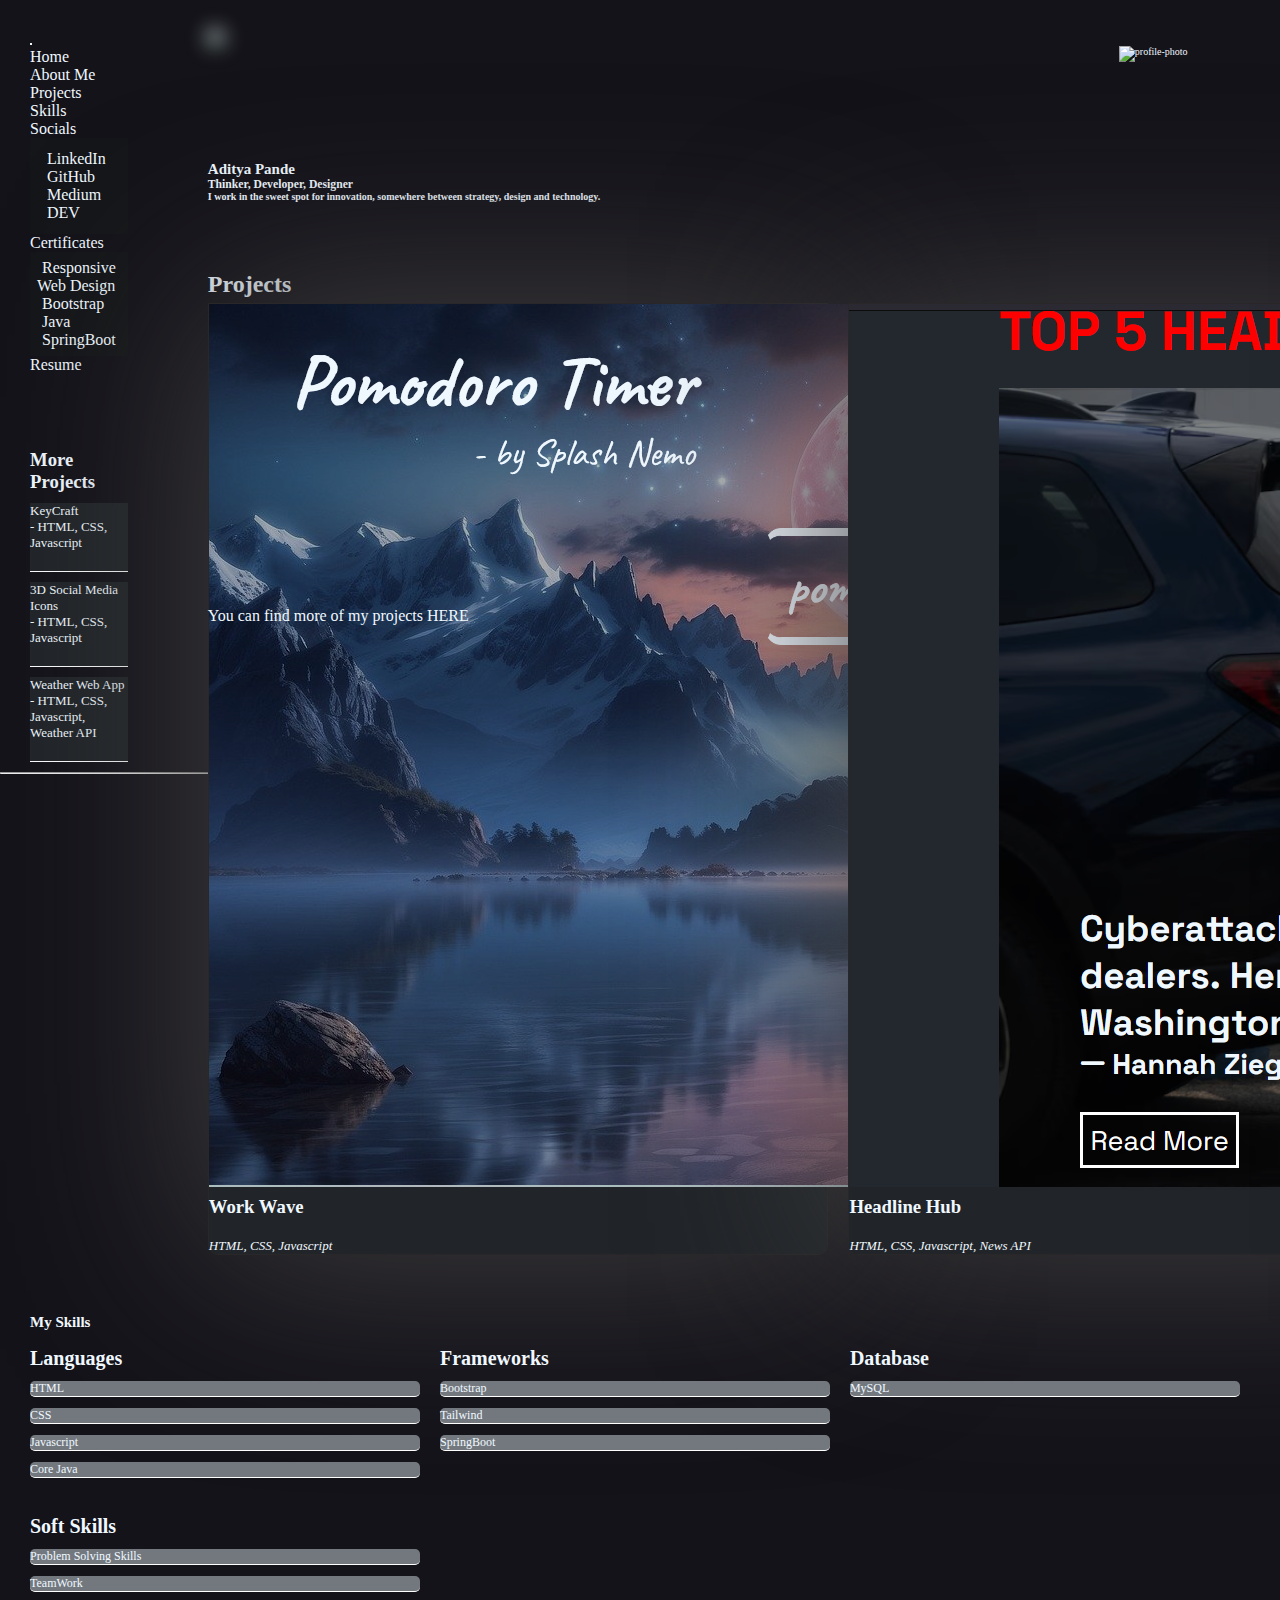
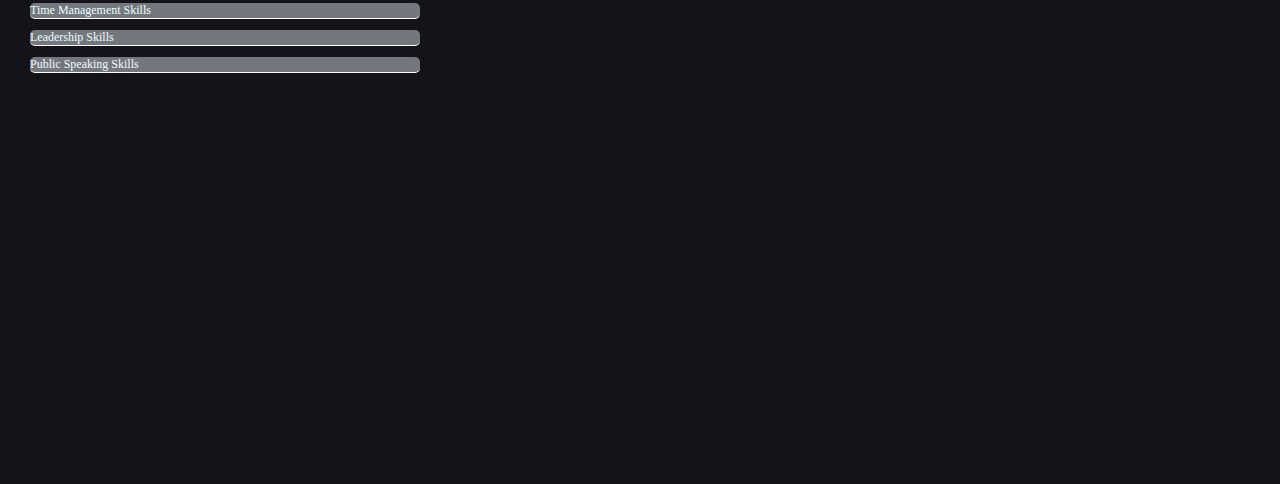
==== commit e7866a9c: "Update index.html" ====
--- a/index.html
+++ b/index.html
@@ -5,7 +5,7 @@
     <meta charset="UTF-8">
     <meta http-equiv="X-UA-Compatible" content="IE=edge">
     <meta name="viewport" content="width=device-width, initial-scale=1.0">
-    <title>Portfolio</title>
+    <title>Portfolio | Aditya Pande</title>
     <link href="https://unpkg.com/aos@2.3.1/dist/aos.css" rel="stylesheet">
     <link rel="stylesheet" href="style.css">
     <link href="https://cdn.jsdelivr.net/npm/bootstrap@5.3.2/dist/css/bootstrap.min.css" rel="stylesheet"
@@ -21,8 +21,8 @@
                 <nav id="nav-a" class="navbar navbar-expand-lg">
                     <div class="container-fluid">
                         <a class="navbar-brand" href="#"></a>
-                        <button class="navbar-toggler" type="button" data-bs-toggle="collapse" data-bs-target="#navbarScroll" aria-controls="navbarScroll" aria-expanded="true" aria-label="Toggle navigation">
-                            <span class="navbar-toggler-icon"></span>
+                        <button class="navbar-toggler" type="button" data-bs-toggle="collapse" data-bs-target="#navbarScroll" aria-controls="navbarScroll" aria-expanded="true" aria-label="Toggle navigation" style="border: 1px solid aliceblue; color: aliceblue;">
+                            <i class="fa-solid fa-caret-down"></i>
                         </button>
                         <div class="collapse navbar-collapse" id="navbarScroll">
                             <ul class="navbar-nav me-auto my-2 my-lg-0 navbar-nav-scroll flex-column">
@@ -51,8 +51,8 @@
                                                 target="_blank">GitHub</a></li>
                                         <li><a class="dropdown-item" href="https://medium.com/@ap457writes"
                                                 target="_blank">Medium</a></li>
-                                        <li><a class="dropdown-item" href="https://codepen.io/Aqua-Marine-the-decoder"
-                                                target="_blank">CodePen</a></li>
+                                        <li><a class="dropdown-item" href="https://dev.to/aditya_457"
+                                                target="_blank">DEV</a></li>
                                     </ul>
                                 </li>
 
@@ -118,29 +118,42 @@
                     </li>
                 </ul>
             </div>
+            
         </div>
 
         <div id="right-side">
             <!-- Home -->
             <div id="home">
+
                 <div id="carouselExampleCaptions" class="carousel slide">
+
                     <div class="carousel-inner">
-                        <div id="cont-pro" class="carousel-item active">
-                            <img id="cover" src="images/cover.jpeg" class="d-block w-100" alt="...">
-                            <div id="content" class="carousel-caption d-none d-md-block">
+
+                        <div class="carousel-item active" id="cont-pro">
+
+                            <img src="images/cover.jpeg" id="cover"  alt="...">
+                            <div class="carousel-caption d-md-block" id="content" >
+
                                 <div id="profile">
-                                    <img id="profile-pic" class="rounded-circle"
-                                        src="./images/blank-profile-picture-973460_640.png" alt="profile-photo">
+                                    <img class="rounded-circle"
+                                        src="./images/blank-profile-picture-973460_640.png" alt="profile-photo" id="profile-pic">
                                 </div>
+
                                 <h2>Aditya Pande</h2>
                                 <h3><i class="fa-solid fa-minus"></i>
                                     Thinker, Developer, Designer</h3>
+
                                 <p>I work in the sweet spot for innovation, somewhere between strategy, design and
                                     technology.</p>
-                            </div>
-                        </div>
-                    </div>
-                </div>
+
+                            </div>
+
+                        </div>
+
+                    </div>
+                    
+                </div>
+
             </div>
 
             <!-- Projects -->
@@ -263,30 +276,14 @@
                         <li class="list-group-item">Bootstrap</li>
                         <li class="list-group-item">Tailwind</li>
                         <li class="list-group-item">SpringBoot</li>
-                        <!-- <li class="list-group-item">Hibernate</li> -->
                     </ul>
                 </div>
-                <!-- <div id="skill-3">
-                <h5 class="caption">Backend</h5>
-                <ul class="sl list-group list-group-flush">
-                    <li class="list-group-item">NodeJs</li>
-                    <li class="list-group-item">ExpressJs</li>
-                </ul>
-            </div> -->
                 <div id="skill-4">
                     <h5 class="caption">Database</h5>
                     <ul class="sl list-group list-group-flush">
                         <li class="list-group-item">MySQL</li>
-                        <!-- <li class="list-group-item">MongoDB</li> -->
                     </ul>
                 </div>
-                <!-- <div id="skill-5">
-                <h5 class="caption">DevOps</h5>
-                <ul class="sl list-group list-group-flush">
-                    <li class="list-group-item">AWS</li>
-                    <li class="list-group-item">GIT</li>
-                </ul>
-            </div> -->
                 <div id="skill-6 soft-skills">
                     <h5 class="caption">Soft Skills</h5>
                     <ul class="sl list-group list-group-flush">
@@ -304,13 +301,13 @@
     <!-- Contact Me -->
 
     <div id="contact-me" data-aos="fade-up">
-        <p>Connect With Me</p>
+        <p class="section-text">Connect With Me</p>
         <div>
             <span>
                 <p>Feel free to connect with me on:</p>
             </span>
             <ul>
-                <li><a href="https://github.com/Aditya-Pande374" target="_blank"><i class="fa-brands fa-github"></i></a>
+                <li><a href="https://github.com/Splash-Nemo" target="_blank"><i class="fa-brands fa-github"></i></a>
                 </li>
                 <li><a href="https://www.linkedin.com/in/aditya-pande-316b29217?lipi=urn%3Ali%3Apage%3Ad_flagship3_profile_view_base_contact_details%3B9AGkzf7ISJOu3DP79dLJTA%3D%3D"
                         target="_blank"><i class="fa-brands fa-linkedin"></i></a></li>
@@ -336,4 +333,4 @@
         crossorigin="anonymous"></script>
 </body>
 
-</html>+</html>
--- a/style.css
+++ b/style.css
@@ -1,4 +1,3 @@
-/* Common styles for all screen sizes */
 :root {
     --main-margin-top: 75px;
 }
@@ -22,7 +21,7 @@
     width: 100vw;
     overflow-x: hidden;
     padding-top: 30px;
-    background-color: #14131A; /* Adjust as per your design */
+    background-color: #14131A; 
 }
 
 /* Main */
@@ -136,6 +135,7 @@
 
 #cover {
     filter: blur(10px);
+    width: 100%;
 }
 
 #content h5,
@@ -410,6 +410,7 @@
     color: rgb(254, 145, 145) !important;
 }
 
+
 @media screen and (max-width: 1200px) {
     #left-side {
         width: 100%;
@@ -421,7 +422,7 @@
         display: block;
         width: 100%;
         padding: 0 20px;
-        margin-top: 20px; /* Adjust margin as needed */
+        margin-top: 20px; 
     }
 
     #main {
@@ -429,8 +430,29 @@
     }
 
     #about {
-        margin-top: 100px;
-        margin-bottom: 100px;
+        margin-top: 20px; 
+        margin-bottom: 20px; 
+    }
+
+    #projects {
+        margin-top: 20px; 
+        height: fit-content;
+    }
+
+    #project-list .col {
+        width: 100%;
+        margin-bottom: 20px; 
+    }
+
+    #me,
+    #cert {
+        flex-direction: column;
+        gap: 20px; 
+    }
+
+    
+    #ongoing-pro{
+        display: none;
     }
 }
 
@@ -441,53 +463,79 @@
     }
 
     #project-list .col {
-        width: calc(50% - 20px);
+        width: 100%;
     }
 
     #about {
+        margin-top: 20px; 
+        margin-bottom: 20px; 
+        padding-left: 0;
+    }
+
+    #about header h3{
+        font-size: medium;
+        margin-bottom: 5px;
+    }
+
+    #more-about p, #more-about div{
         font-size: small;
     }
-}
-
-@media screen and (max-width: 600px) {
-    #main {
-        margin-bottom: 10px;
-    }
-
-    #about {
-        margin-top: 100px;
-        margin-bottom: 100px;
-    }
-
+
+    
+    #ongoing-pro{
+        display: none;
+    }
+
+    
+    #home{
+        height: 200px;
+    }
+
+    #home>div,#home>div>div{
+        height: 100%;
+    }
+
+    #cont-pro, #content{
+        height: 100%;
+    }
+
+    #cover{
+        height: 100%;
+        width: 100%;
+        object-fit: cover;
+    }
+}
+
+@media screen and (max-width: 400px) {
     #left-side {
         padding-left: 10px;
         padding-right: 10px;
     }
 
-    #project-list .col {
-        width: 100%;
-    }
-
-    #me,
-    #cert {
-        flex-direction: column;
-        gap: 1rem;
-    }
-}
-
-@media screen and (max-width: 400px) {
+    #right-side {
+        margin-top: 20px; 
+    }
+
+    #about{
+        font-size: medium;
+    }
+    
     #about {
-        margin-top: 100px;
-        margin-bottom: 100px;
-    }
-
-    #left-side {
-        padding-left: 10px;
-        padding-right: 10px;
-    }
-
-    #right-side {
-        padding: 0 10px;
-        margin-top: 20px; /* Adjust margin as needed */
-    }
-}
+        margin-top: 20px; 
+        margin-bottom: 20px; 
+        padding-left: 0;
+    }
+
+    #about header h3{
+        font-size: medium;
+        margin-bottom: 5px;
+    }
+
+    #more-about p, #more-about div{
+        font-size: small;
+    }
+
+    #ongoing-pro{
+        display: none;
+    }
+}
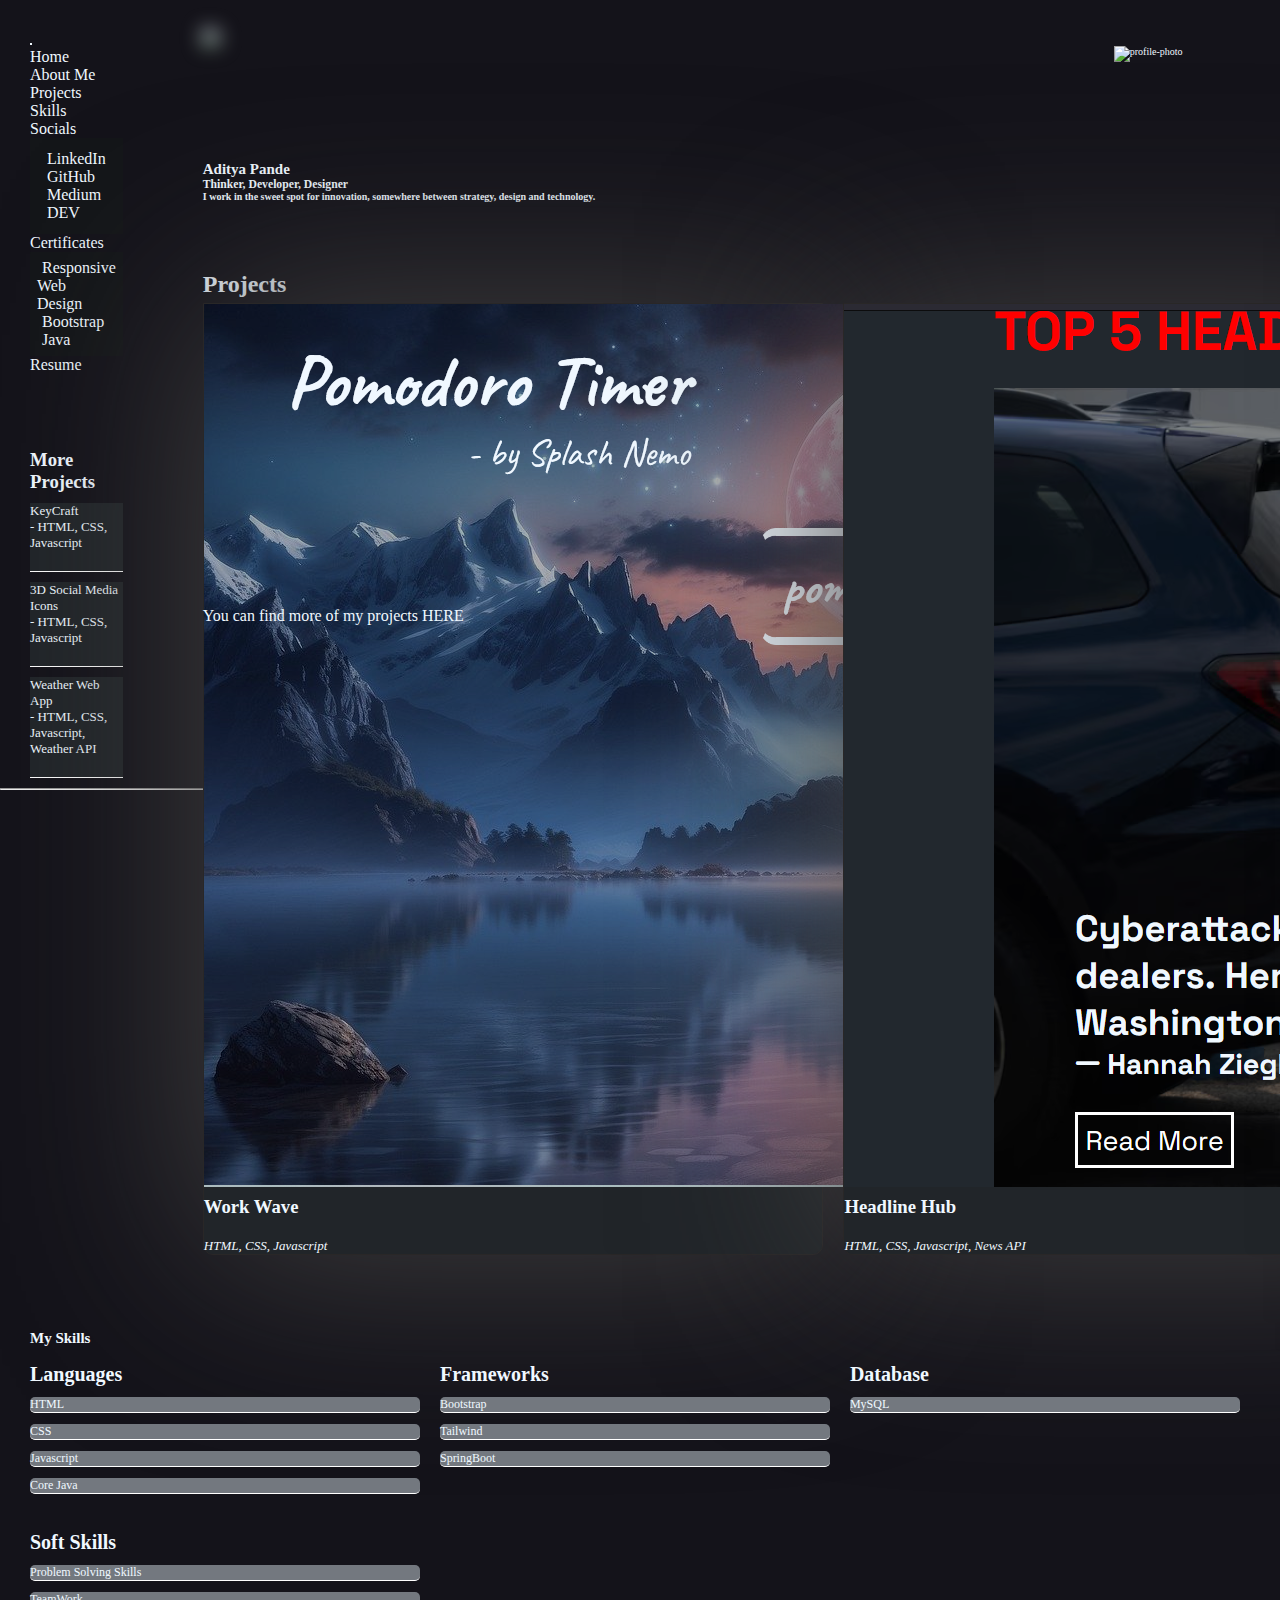
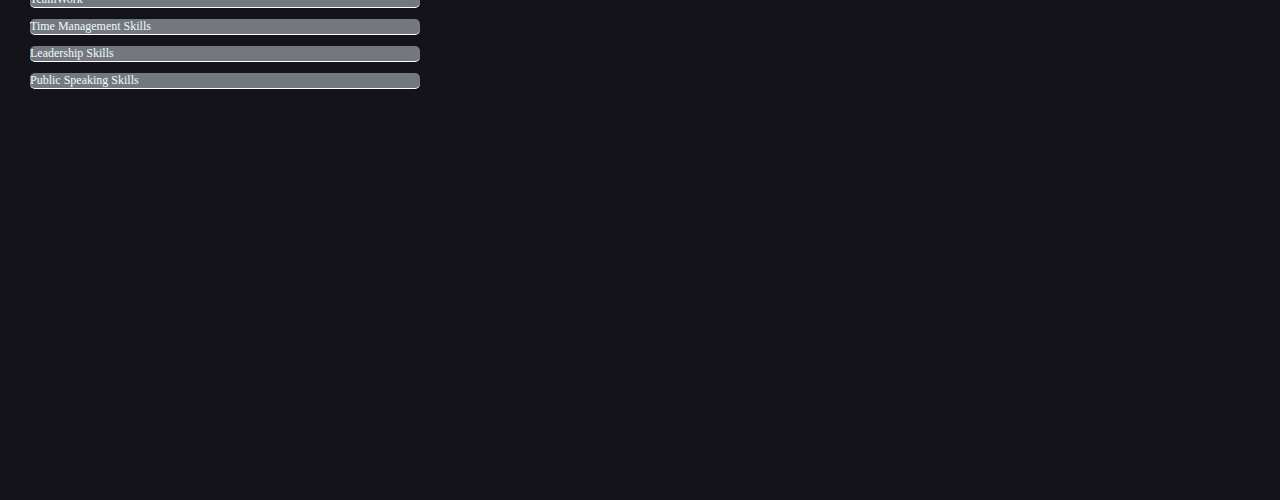
==== commit c94d6200: "Update index.html" ====
--- a/index.html
+++ b/index.html
@@ -70,14 +70,14 @@
                                         <li><a class="dropdown-item"
                                                 href="https://drive.google.com/file/d/1HIvAJNhMYmhRm65611eLgIgfFGWFX-PO/view?pli=1"
                                                 target="_blank">Java</a></li>
-                                        <li><a class="dropdown-item"
+<!--                                         <li><a class="dropdown-item"
                                                 href="https://drive.google.com/file/d/1M6LehtuZIXJDGujMT8gv1s8jzr4tPUEA/view"
-                                                target="_blank">SpringBoot</a></li>
+                                                target="_blank">SpringBoot</a></li> -->
                                     </ul>
                                 </li>
 
                                 <li class="nav-item">
-                                    <a class="nav-link" href="./Resume__updated-2.pdf" target="_blank">Resume</a>
+                                    <a class="nav-link" href="https://drive.google.com/file/d/1yegXoUaRQPMArw-FJtcjIPDQwDKIgIFe/view?usp=sharing" target="_blank">Resume</a>
                                 </li>
                             </ul>
                         </div>
@@ -244,8 +244,8 @@
                             <li><a href="https://verify.mygreatlearning.com/JMJQQJYI" target="_blank">Bootstrap</a></li>
                             <li><a href="https://drive.google.com/file/d/1HIvAJNhMYmhRm65611eLgIgfFGWFX-PO/view?pli=1"
                                     target="_blank">Java</a></li>
-                            <li><a href="https://drive.google.com/file/d/1M6LehtuZIXJDGujMT8gv1s8jzr4tPUEA/view"
-                                    target="_blank">SpringBoot</a></li>
+<!--                             <li><a href="https://drive.google.com/file/d/1M6LehtuZIXJDGujMT8gv1s8jzr4tPUEA/view"
+                                    target="_blank">SpringBoot</a></li> -->
 
                         </ul>
                     </div>
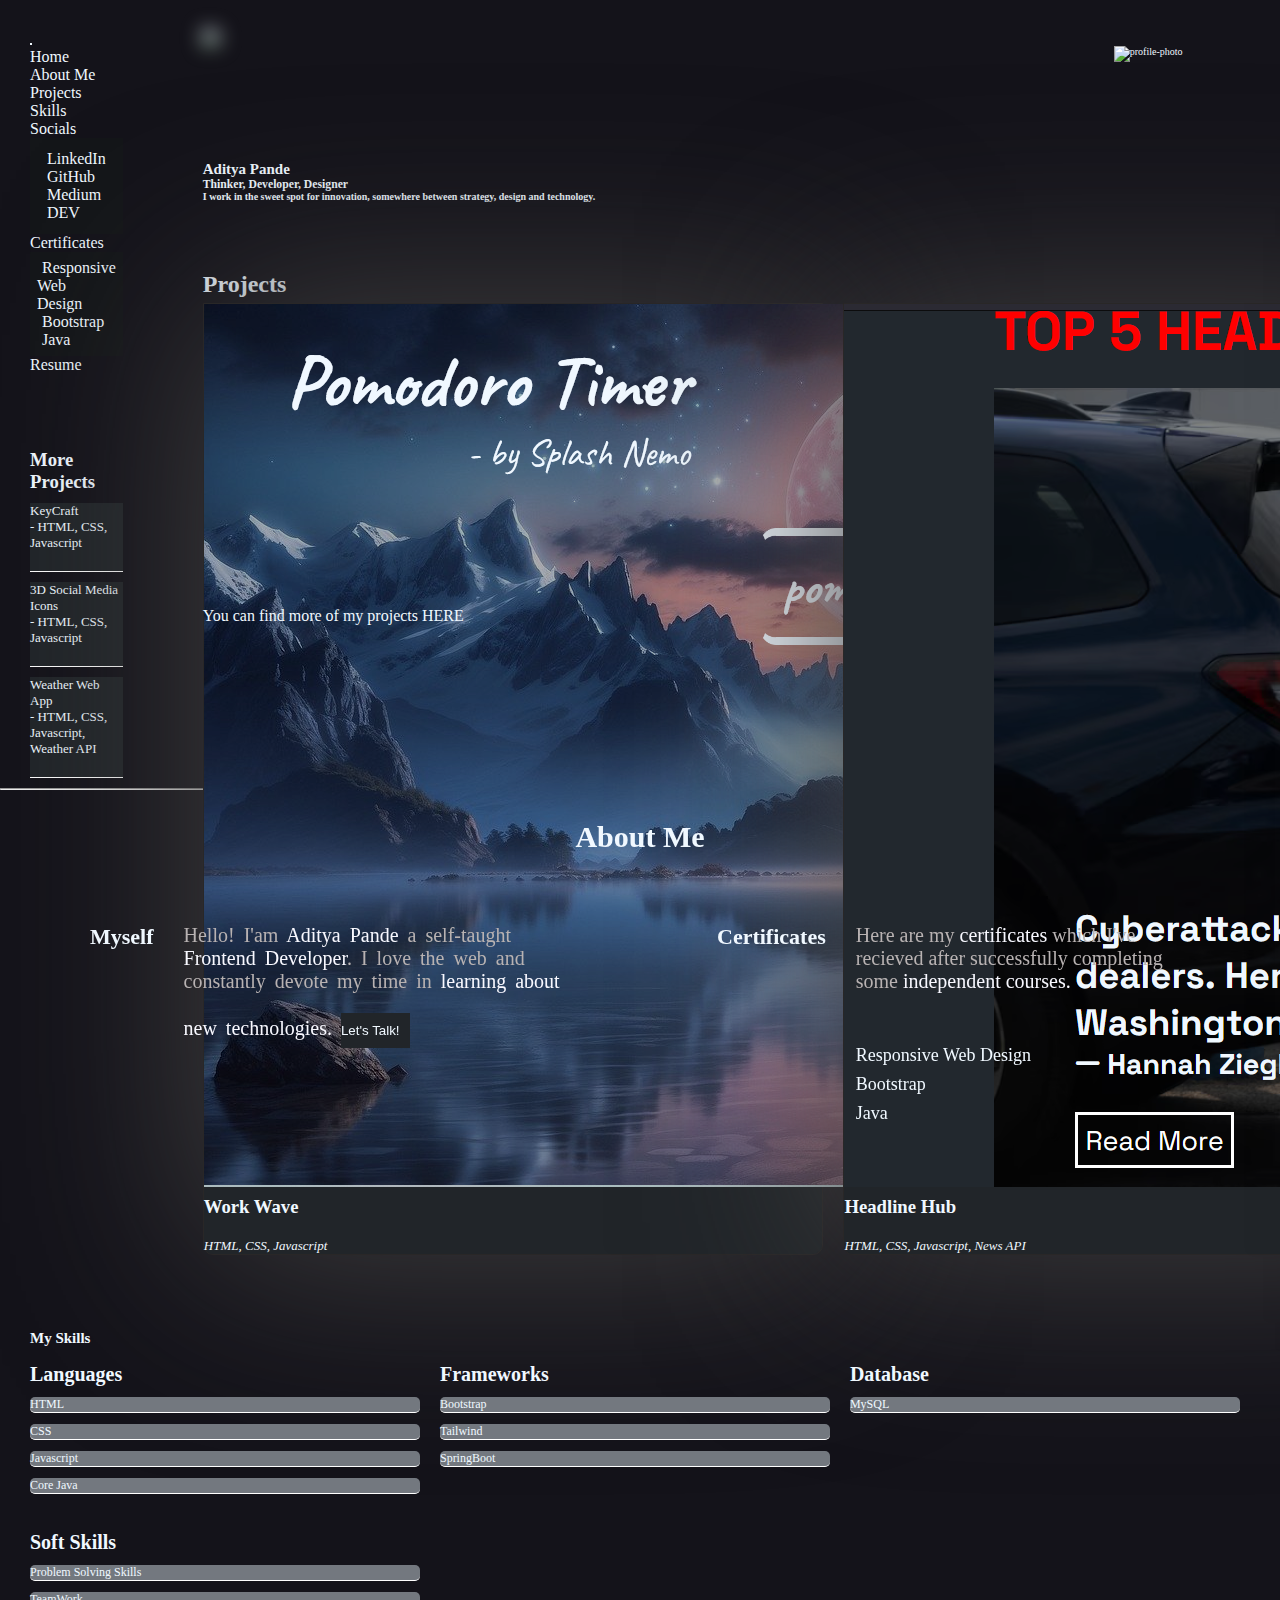
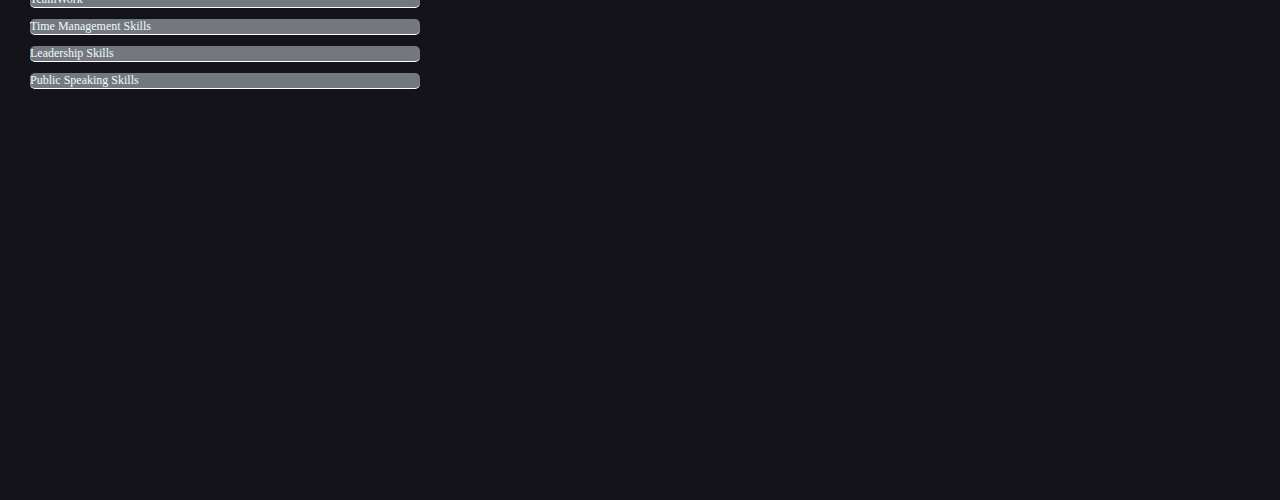
==== commit 92a07083: "Update index.html" ====
--- a/index.html
+++ b/index.html
@@ -77,7 +77,7 @@
                                 </li>
 
                                 <li class="nav-item">
-                                    <a class="nav-link" href="https://drive.google.com/file/d/1yegXoUaRQPMArw-FJtcjIPDQwDKIgIFe/view?usp=sharing" target="_blank">Resume</a>
+                                    <a class="nav-link" href="https://drive.google.com/file/d/1tZz4gpOj7Pc4uxOdSp-pn5WM1lL_6lXw/view?usp=sharing" target="_blank">Resume</a>
                                 </li>
                             </ul>
                         </div>
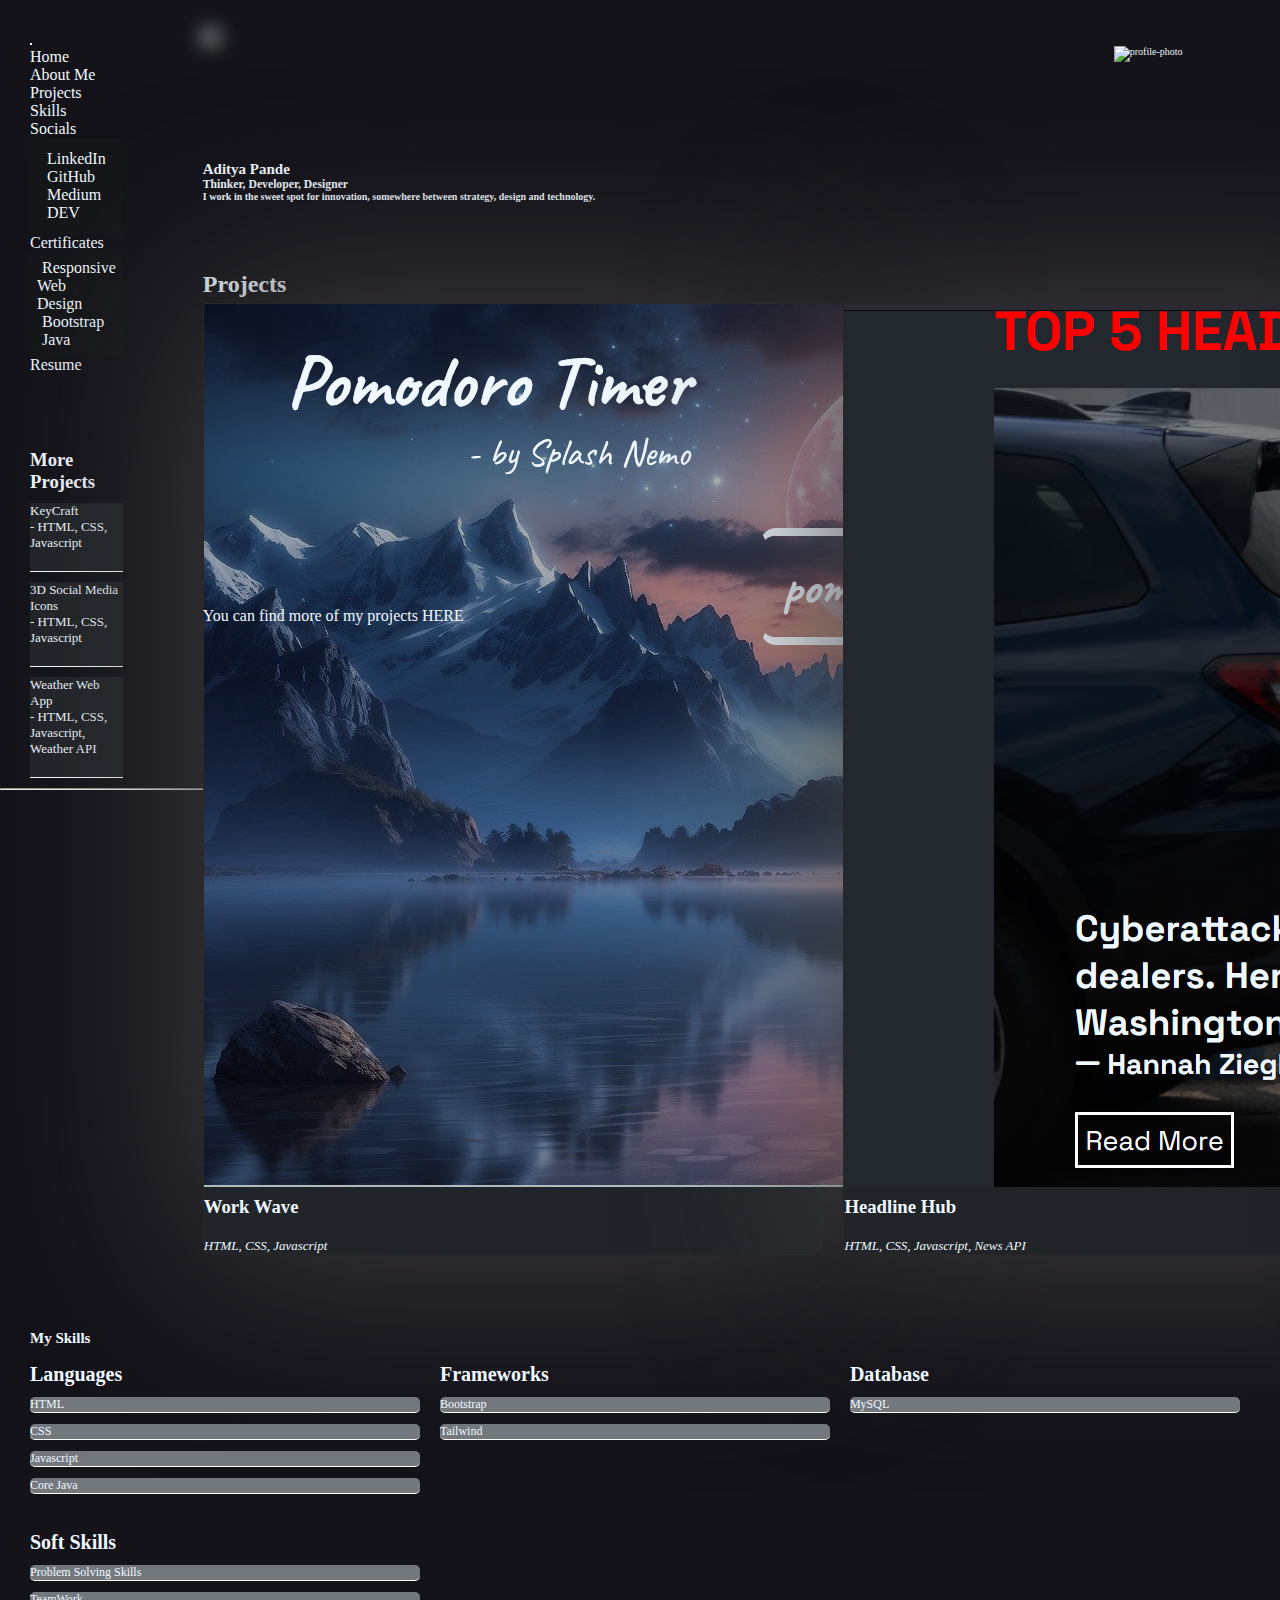
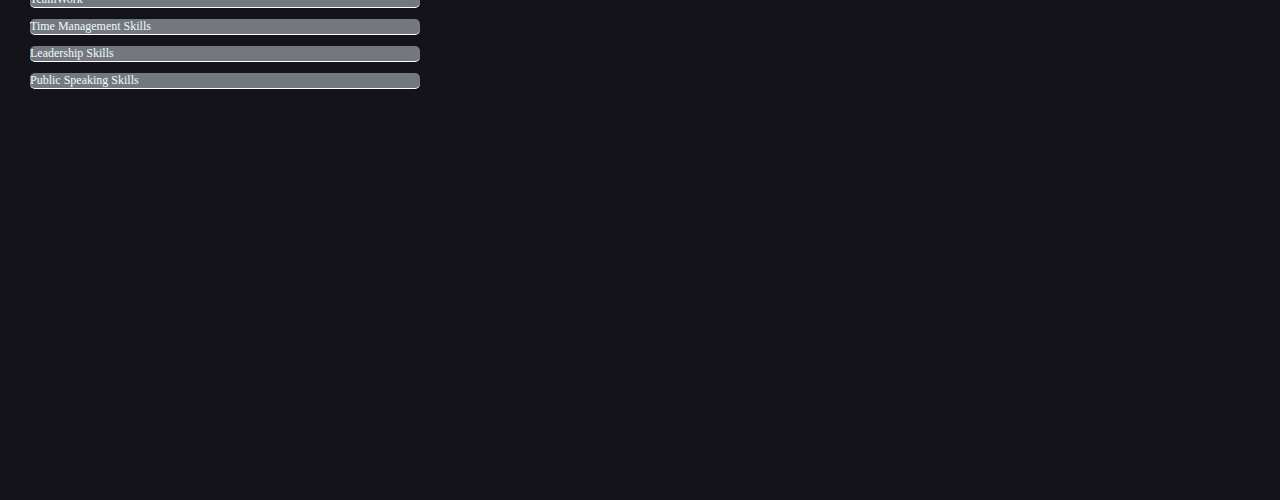
==== commit 60acd842: "Update index.html" ====
--- a/index.html
+++ b/index.html
@@ -275,7 +275,7 @@
                         <!-- <li class="list-group-item">ReactJs</li> -->
                         <li class="list-group-item">Bootstrap</li>
                         <li class="list-group-item">Tailwind</li>
-                        <li class="list-group-item">SpringBoot</li>
+                     
                     </ul>
                 </div>
                 <div id="skill-4">
